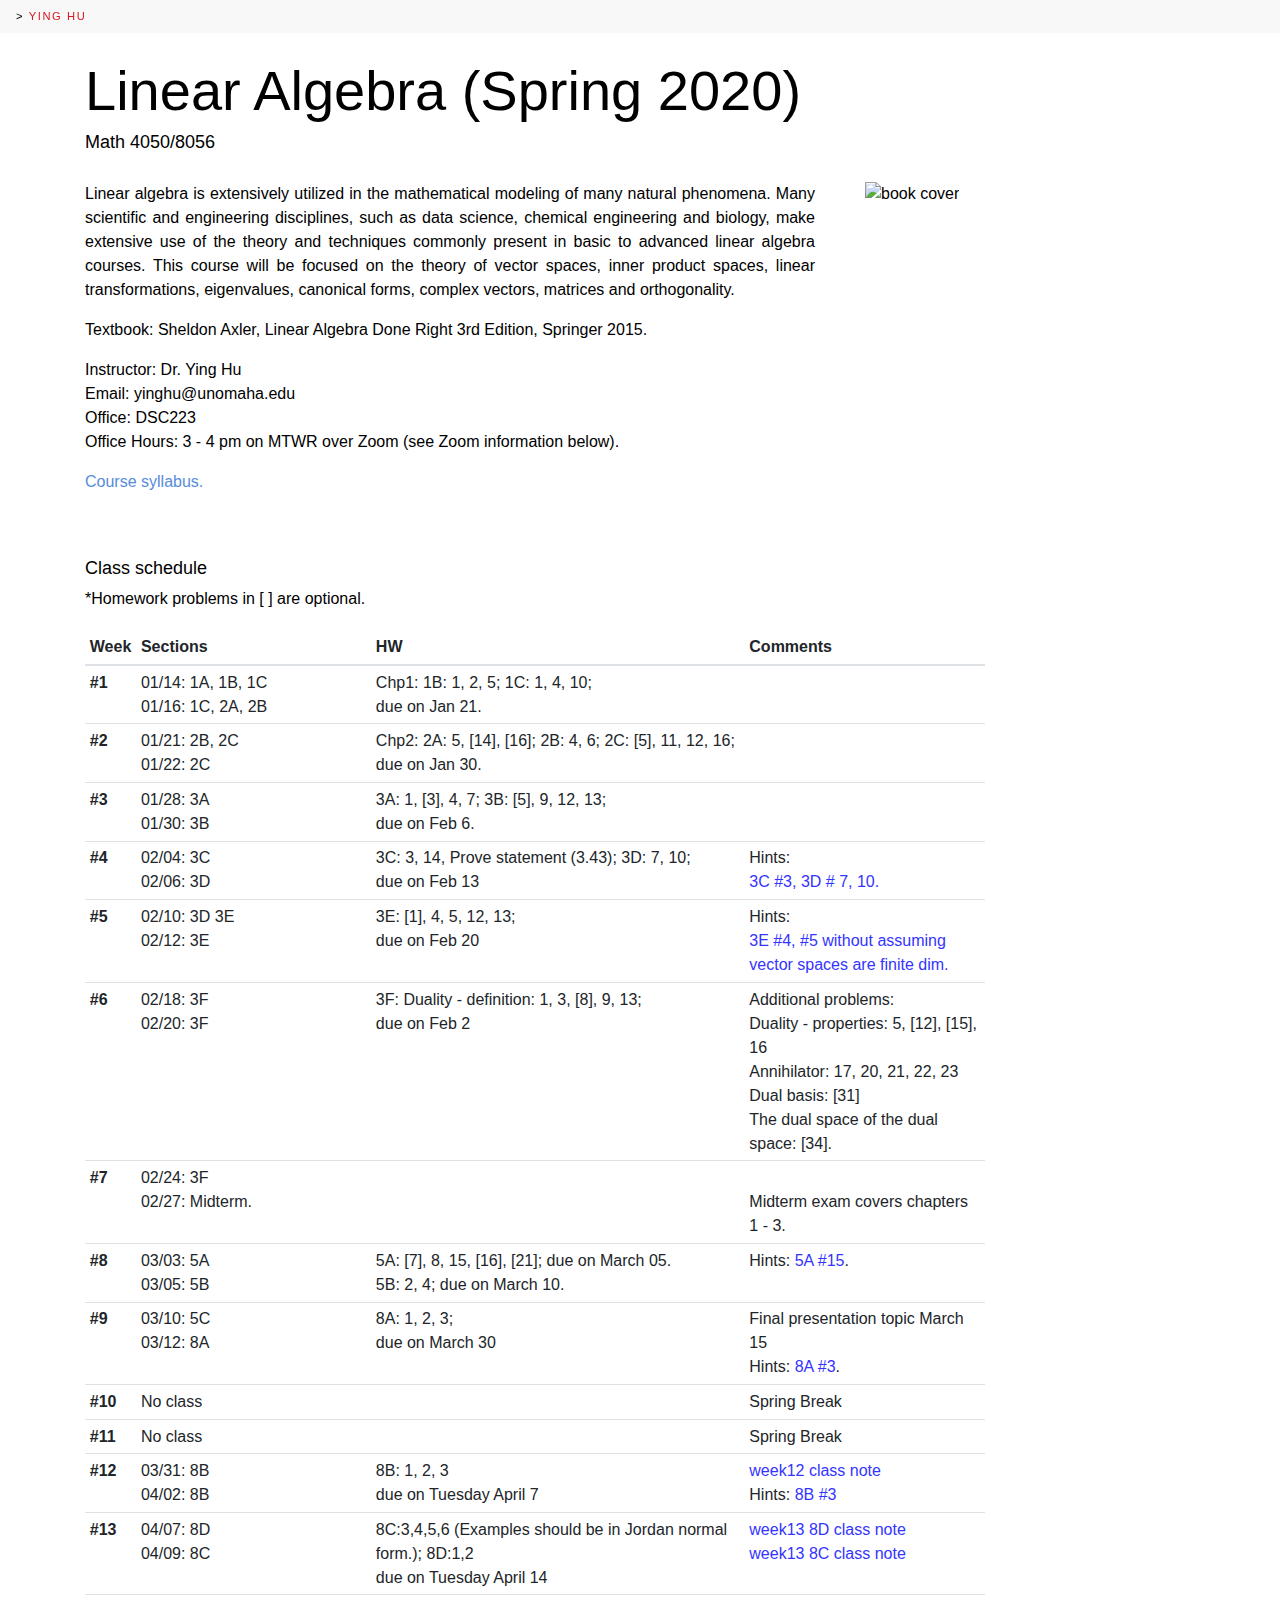
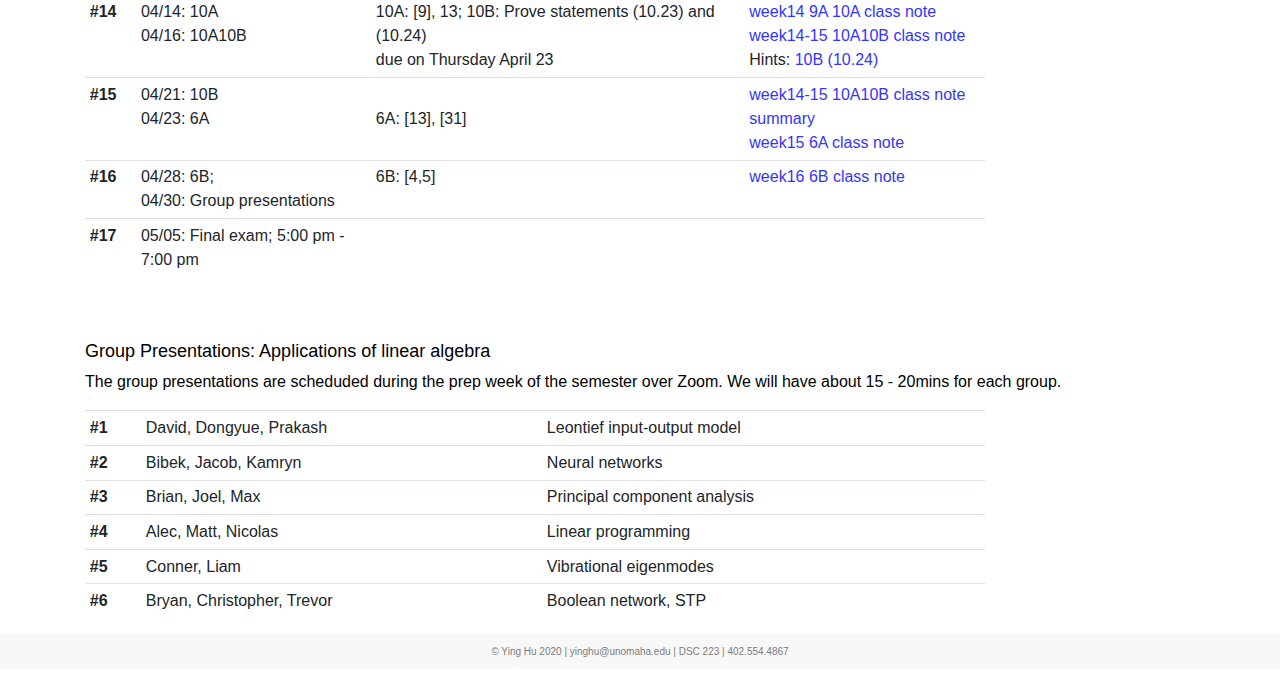
==== index.html @ 00318967 "Rename home.html to index.html" ====
<!doctype html>
<html lang="en">
    <head>
        <meta charset="utf-8">
        <meta name="viewport" content="width=device-width, initial-scale=1, shrink-to-fit=no">

        <!-- Bootstrap CSS-->
        <link rel="stylesheet" href="https://stackpath.bootstrapcdn.com/bootstrap/4.4.1/css/bootstrap.min.css" integrity="sha384-Vkoo8x4CGsO3+Hhxv8T/Q5PaXtkKtu6ug5TOeNV6gBiFeWPGFN9MuhOf23Q9Ifjh" crossorigin="anonymous">

        <script src="https://code.jquery.com/jquery-3.4.1.slim.min.js" integrity="sha384-J6qa4849blE2+poT4WnyKhv5vZF5SrPo0iEjwBvKU7imGFAV0wwj1yYfoRSJoZ+n" crossorigin="anonymous"></script>
        <script src="https://cdn.jsdelivr.net/npm/popper.js@1.16.0/dist/umd/popper.min.js" integrity="sha384-Q6E9RHvbIyZFJoft+2mJbHaEWldlvI9IOYy5n3zV9zzTtmI3UksdQRVvoxMfooAo" crossorigin="anonymous"></script>
        <script src="https://stackpath.bootstrapcdn.com/bootstrap/4.4.1/js/bootstrap.min.js" integrity="sha384-wfSDF2E50Y2D1uUdj0O3uMBJnjuUD4Ih7YwaYd1iqfktj0Uod8GCExl3Og8ifwB6" crossorigin="anonymous"></script>

        <link rel="stylesheet" href="style.css">
        <title>Math 4050/8056 | Linear Algebra Spring 2020 </title>
    </head>
    
    <body>
        <nav class="navbar navbar-light bg-light sticky-top">
          <!--  <a class="navbar-brand" href="#"><img src="#"></a> -->
            <div>
                <ul class="navbar-nav ml-auto">
                    <li class="nav-item">
                        <a class="anodecor" href="index.html"> <font color="black">&#62</font> <font color="#D71920">Ying Hu</font></a>  
                    </li>
                </ul>
            </div>
        </nav>	
        <br>
        <div class="container">
            <h2 class="display-4">Linear Algebra (Spring 2020)</h2>
            <h3>Math 4050/8056</h3>
        </div>
        
         <!-- Introduction -->
        
        <div class="container">
            <div class="row">
                <div class="col-md-8">
                <p style="padding: 20px 0px 0px 0px; text-align: justify">Linear algebra is extensively utilized in the mathematical modeling of many natural phenomena. Many scientific and engineering disciplines, such as data science, chemical engineering and biology, make extensive use of the theory and techniques commonly present in basic to advanced linear algebra courses.  This course will be focused on the theory of vector spaces, inner product spaces, linear transformations, eigenvalues, canonical forms, complex vectors, matrices and orthogonality.</p>
                
                <p>
                <span style="font-weight: 500">Textbook:</span> Sheldon Axler, Linear Algebra Done Right 3rd Edition, Springer 2015. 
                </p>
               
                <p>
                <span style="font-weight: 500">Instructor:</span> Dr. Ying Hu<br>
                <span style="font-weight: 500">Email:</span> yinghu@unomaha.edu<br>
                <span style="font-weight: 500">Office:</span> DSC223<br>
                <span style="font-weight: 500">Office Hours:</span>  3 - 4 pm on MTWR over Zoom (see Zoom information below).<br>
                </p>
                    
                <p>
                <a href="Syllabus%20Math%204050.pdf">Course syllabus.</a> 
                </p>       
                </div>
                <div class="col-md-4">
                <img src="axler.jpg" alt="book cover" style="width: 200px; padding: 20px 0px 0px 20px">
                </div>
            </div>
            
        </div>
        
       
        <!-- Remote teaching 
        <div class="container">
            <br><br>
            <h3>
            Starting Tuesday, March 31st, the course will be taught remotely. 
            </h3>
            <div class="row">
                <div class="col-xs-11 col-sm-11 col-md-10 col-lg-9" style="border: .5px solid gray; margin-left: 20px; margin-right: 20px; margin-bottom: 20px; padding-top: 10px; padding-bottom: 0px; border-radius: 2px;">
                <p style="font-weight: 600">
                To fully participate in class, you will need: </p>
                <ul>
                <li>
                    Internet access
                    </li>
                     <li>
                    Zoom account registered using your UNO email
                    </li>
                     <li>
                    A device to scan your homework to pdf files. (I am currently using a phone app)
                    </li>
                     <li>
                    A Webcam 
                    </li>
                     <li>
                    A microphone
                    </li>
                </ul>
                <p><span style="font-weight: 600">Lectures </span> are given at our regular class time 4:00 - 5:15 TTh over Zoom. I will write on my tablet and share my screen with everyone while lecturing. </p>  
                <p>You will <span style="font-weight: 600">scan your homework</span> to a pdf file and submit it through <a href="https://www.unomaha.edu/information-technology-services/instructional-technology/canvas/index.php">Canvas</a>. </p>
                </div>
            </div>
            
            
            <h5>Zoom information:</h5> 
            <div class="row">
                <div class="col-xs-12 col-sm-12 col-md-6 col-lg-5">
                <p>
                Lectures: <br>
                Meeting ID: 170-841-601<br>
                Join URL: <a href="https://unomaha.zoom.us/j/170841601">https://unomaha.zoom.us/j/170841601</a><br>
                Join before host: enabled.
                </p>
                </div>
                <div class="col-xs-12 col-sm-12 col-md-6 col-lg-5">
                <p>
                Office hours: <br>
                Meeting ID: 682-677-895<br>
                Join URL: <a href="https://unomaha.zoom.us/j/682677895">https://unomaha.zoom.us/j/682677895</a><br>
                Waiting room: enabled. <br>
                </p>
                </div>
            </div>
        </div>
         Remote teaching announcement-->
        
        
        <!-- Homework -->
        
        <div class="container" style="overflow-x:auto;">
             <br><br>
            <h3>
           Class schedule
            </h3>
            <p>*Homework problems in [ ] are optional.</p>
            <table class="table table-sm table-hover">
                <thead style="border-top: solid white">
                <tr>
                <th scope="col" >Week</th>
                <th scope="col">Sections</th>
                <th scope="col">HW</th>
                <th scope="col">Comments</th>
                </tr>
                </thead>
            <tbody>
            <tr>
            <th scope="row">#1</th>
            <td> 01/14: 1A, 1B, 1C <br> 
                01/16: 1C, 2A, 2B
            </td>
            <td>Chp1: 1B:  1, 2, 5; 1C: 1, 4, 10; <br>due on Jan 21.</td>
            <td></td>
            </tr>
            <tr>
            <th scope="row">#2</th>
            <td>01/21: 2B, 2C <br> 01/22: 2C
            </td>
            <td>Chp2:  2A: 5, [14], [16]; 2B: 4, 6; 2C: [5], 11, 12, 16; <br>due on Jan 30. </td>
            <td></td>
            </tr>
            <tr>
            <th scope="row">#3</th>
            <td>01/28: 3A <br> 01/30: 3B</td>
            <td> 3A: 1, [3], 4,  7; 3B: [5], 9, 12, 13;<br> due on Feb 6.</td>
            <td></td>
            </tr>
            <tr>
            <th scope="row">#4</th>
            <td>02/04: 3C <br> 02/06: 3D</td>
            <td>3C: 3, 14, Prove statement (3.43); 3D: 7, 10;<br> due on Feb 13</td>
                <td>Hints: <br><a href="la_solution/3c3d.pdf" style="color: #3434ff">3C #3, 3D # 7, 10. </a></td>
            </tr>
            <tr>
            <th scope="row">#5</th>
            <td>02/10: 3D 3E <br>  02/12: 3E </td>
            <td>3E: [1], 4, 5, 12, 13; <br> due on Feb 20</td>
                <td>Hints: <br><a href="la_solution/3e.pdf" style="color: #3434ff">3E #4, #5 without assuming <br>vector spaces are finite dim.</a> </td>
            </tr>
            <tr>
            <th scope="row">#6</th>
            <td> 02/18: 3F<br> 02/20: 3F</td>
            <td>3F: Duality - definition:  1, 3,  [8], 9, 13;<br> due on Feb 2</td>
            <td>Additional problems: <br>
                Duality - properties:  5, [12], [15], 16 <br>
                Annihilator:  17, 20, 21, 22, 23<br>
                Dual basis: [31]<br>
                The dual space of the dual space: [34].</td>
            </tr>
            <tr>
            <th scope="row">#7</th>
            <td>02/24: 3F <br>02/27: Midterm.  </td>
            <td></td>
            <td><br>Midterm exam covers chapters 1 - 3.</td>
            </tr>
            <tr>
            <th scope="row">#8</th>
            <td>03/03: 5A <br> 03/05: 5B</td>
            <td>5A: [7],  8, 15, [16], [21]; due on March       05.<br>5B: 2, 4; due on March 10. </td>
            <td>Hints: <a href="la_solution/5a.pdf" style="color: #3434ff">5A #15</a>.</td>
            </tr>
            <tr>
            <th scope="row">#9</th>
            <td>03/10:  5C<br> 03/12:  8A </td>
            <td>8A: 1, 2, 3; <br>due on March 30</td>
            <td>Final presentation topic March 15 <br> Hints: <a href="la_solution/8a.pdf" style="color: #3434ff">8A #3</a>. </td>
            </tr>
            <tr>
            <th scope="row">#10</th>
            <td>No class</td>
            <td></td>
            <td>Spring Break</td>
            </tr>
            <tr>
            <th scope="row">#11</th>
            <td>No class</td>
            <td></td>
            <td>Spring Break</td>
            </tr>
            <tr>
            <th scope="row">#12</th>
            <td>03/31: 8B <br> 04/02: 8B </td>
            <td> 8B: 1, 2, 3 <br> due on Tuesday April 7</td>
            <td> <a href="math4050/week12_8A8B.pdf" style="color: #3434ff"> week12 class note </a> <br> Hints: <a href="la_solution/8b.pdf" style="color: #3434ff">8B #3</a> </td>
            </tr>
            <tr>
            <th scope="row">#13</th>
            <td>04/07: 8D <br> 04/09: 8C </td>
            <td> 8C:3,4,5,6 (Examples should be in Jordan normal form.); 8D:1,2 <br> due on Tuesday April 14 </td>
            <td><a href="math4050/week13_8D.pdf" style="color: #3434ff"> week13 8D class note </a> <br> <a href="math4050/week_13_8C.pdf" style="color: #3434ff"> week13 8C class note </a>  </td>
            </tr>
            <tr>
            <th scope="row">#14</th>
            <td>04/14: 10A <br> 04/16: 10A10B </td>
            <td> 10A: [9], 13; 10B: Prove statements (10.23) and (10.24) <br> due on Thursday April 23  </td>
            <td><a href="math4050/week%2014_9A_10A.pdf" style="color: #3434ff"> week14 9A 10A class note </a><br>
                <a href="math4050/week15_10A10B.pdf" style="color: #3434ff"> week14-15 10A10B class note <br> </a>
                Hints: <a href="la_solution/10b_(10.24).pdf" style="color: #3434ff">10B (10.24)</a></td>
            </tr>
            <tr>
            <th scope="row">#15</th>
            <td>04/21: 10B <br> 04/23: 6A </td>
            <td> <br>  6A: [13], [31]  </td>
            <td><a href="math4050/week15_10A10B.pdf" style="color: #3434ff"> week14-15 10A10B class note </a> <br>
                <a href="math4050/week15_summary.pdf" style="color: #3434ff"> summary </a>
                <br>
                <a href="math4050/week15_6A.pdf" style="color: #3434ff">week15 6A class note </a></td>
            </tr>
            <tr>
            <th scope="row">#16</th>
            <td>04/28: 6B; <br> 04/30: Group presentations </td>
            <td> 6B: [4,5]  <br>   </td>
            <td>  <a href="math4050/week16_6B.pdf" style="color: #3434ff">week16 6B class note </a> </td>
            </tr>
            <tr>
            <th scope="row">#17</th>
            <td>05/05: Final exam; 5:00 pm - 7:00 pm</td>
            <td>  <br>   </td>
            <td></td>
            </tr>
            </tbody>
            </table>
        </div>
        
        <!-- Group presentation -->
        <div class="container" style="overflow-x:auto;">
             <br><br>
            <h3>
            Group Presentations: Applications of linear algebra
            </h3>
            <p>The group presentations are scheduded during the prep week of the semester over Zoom. We will have about 15 - 20mins for each group. <br></p>
            <table class="table table-sm table-hover">
            <tbody>
            <tr>
            <th scope="row">#1</th>
            <td> David, Dongyue, Prakash 
            </td>
            <td>Leontief input-output model</td>
            </tr>
            <tr>
            <th scope="row">#2</th>
            <td> Bibek, Jacob, Kamryn
            </td>
            <td>Neural networks</td>
            </tr>
            <tr>
            <th scope="row">#3</th>
            <td> Brian, Joel, Max
            </td>
            <td>Principal component analysis</td>
            </tr>
            <tr>
            <th scope="row">#4</th>
            <td> Alec, Matt, Nicolas
            </td>
            <td>Linear programming</td>
            </tr>
            <tr>
            <th scope="row">#5</th>
            <td> Conner, Liam  
            </td>
            <td>Vibrational eigenmodes</td>
            </tr>
            <tr>
            <th scope="row">#6</th>
            <td> Bryan, Christopher, Trevor 
            </td>
            <td>Boolean network, STP</td>
            </tr>
            </tbody>
            </table>
        </div>
        
        
        <!-- Footer -->
    
        <footer  style= "background-color:rgba(248,248,248, 0.97);">
            <p class="text-center font-weight-light" style="color: #7c7c7c; font-size: 10px; padding: 10px 0 10px 0">&copy; <a href="index.html" style="color: #7c7c7c">Ying Hu</a> 2020 | yinghu@unomaha.edu | DSC 223 | 402.554.4867 </p>
        </footer>
        <!-- footer end-->
    </body>

</html>
---- style.css ----
@import url('https://fonts.googleapis.com/css?family=Crimson+Pro:400,700|Source+Sans+Pro:400,700|Source+Serif+Pro:400,700&display=swap');

body {
    overflow-x: hidden;
    color:black;
    font-size: 16px;
}  

h3{
    font-size: 18px;
    font-weight: 500;
} 

h5{
    font-size: 17px;
    font-weight: 500;
}



/*link  blue: #578CDB;*/ 

a:link {
color: #578CDB;;
}
a:visited {
color: #578CDB;;
}
a:hover{
    color: #D1AD54;
}
.anodecor, .anodecor:hover{   
    text-decoration: none;
}

a.title:link {
color: #578CDB;;
;
}
a.title:visited {
color: #578CDB;;
}
a.tilte:hover{
    color: #D1AD54;
}
.anodecor, .anodecor:hover{   
    text-decoration: none;
}


a.less:link {color:black;text-decoration:none;}
a.less:visited {color:black;text-decoration:none;}
a.less:hover {text-decoration:underline;}

/*navbar dropdown-menu*/

.navbar{
    text-transform: uppercase;
    letter-spacing: .1rem;
    font-size: 0.7rem;  
    background: rgba(248,248,248, 0.97)!important;
}

.navbar-brand img{
    height: 2.4rem;
}

.navbar-nav li{
    padding-right: .7rem;
}

.navbar-light .navbar-nav .nav-link{
    padding-top: 0.8rem;
    color: black;
}

.navbar-light .navbar-nav .nav-link.active,
.navbar-light .navbar-nav .nav-link:hover{
    color: #D71920;
}

.dropdown-menu{
    text-transform: uppercase;
    letter-spacing: .1rem;
    font-size: 0.7rem;  
}

.dropdown-menu a:visited{
    color: #D71920;
    background-color: white;
}

.dropdown-menu a:hover{
    text-decoration: underline;
}


/*format*/
.boxed{
     font-size: 15px; 
     padding: 5px 10px 5px 10px; 
     margin-top: 10px; 
     margin-bottom: 10px;
     background-color: white;
     text-align: justify;
     font-weight: 400;
     border: .5px solid rgba(248,248,248, 0.97);
}


/*table*/
.table{
    width: 900px;
}
.table-hover tbody tr:hover td, .table-hover tbody tr:hover th {
  background-color: rgba(248,248,248, 0.97)!important;
;
}
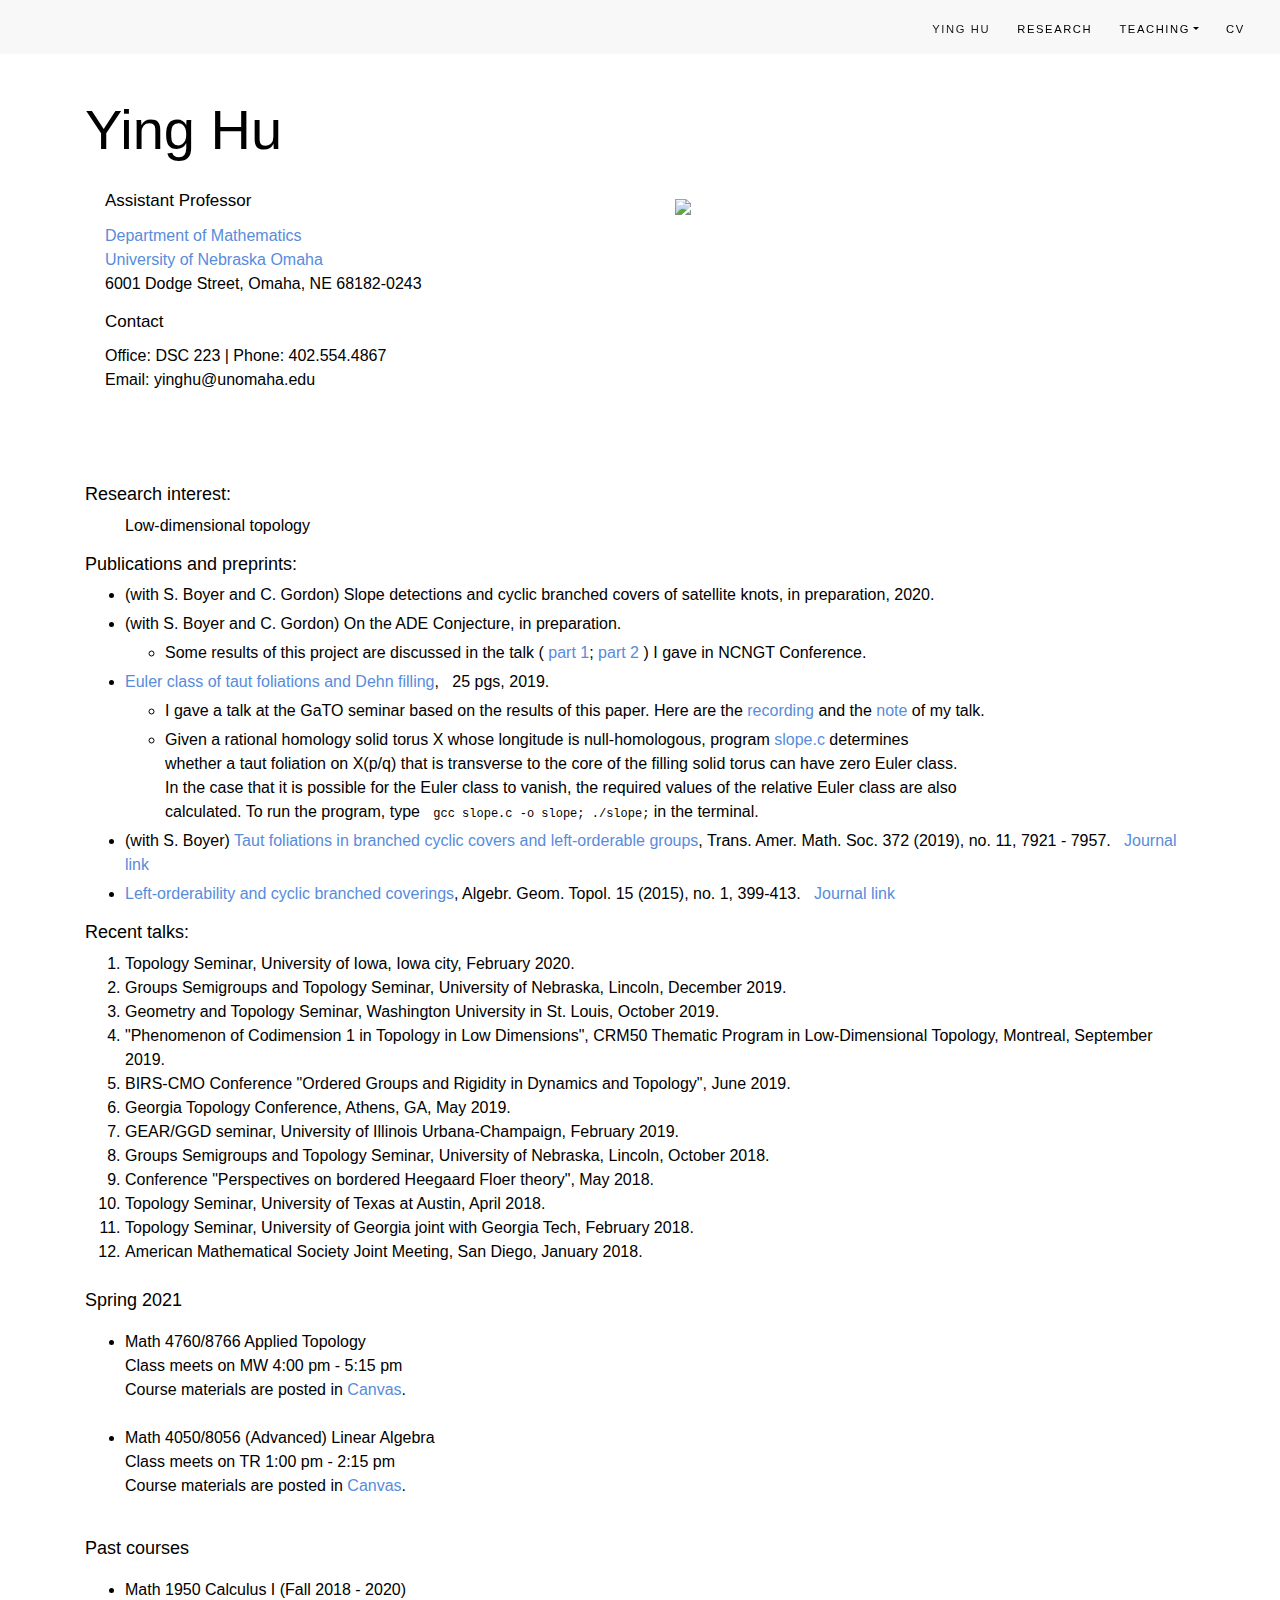
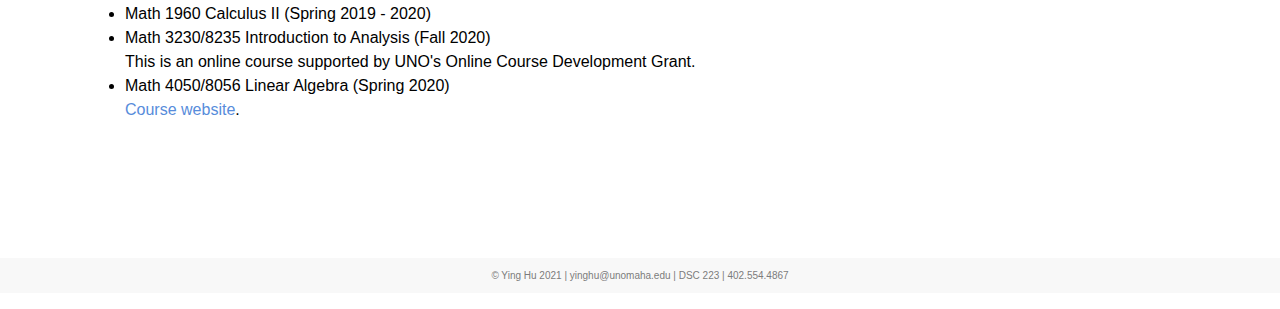
==== commit 26ba79a3: "Update index.html" ====
--- a/index.html
+++ b/index.html
@@ -1,315 +1,175 @@
 <!doctype html>
 <html lang="en">
-    <head>
+   <head>
         <meta charset="utf-8">
         <meta name="viewport" content="width=device-width, initial-scale=1, shrink-to-fit=no">
-
+       
         <!-- Bootstrap CSS-->
         <link rel="stylesheet" href="https://stackpath.bootstrapcdn.com/bootstrap/4.4.1/css/bootstrap.min.css" integrity="sha384-Vkoo8x4CGsO3+Hhxv8T/Q5PaXtkKtu6ug5TOeNV6gBiFeWPGFN9MuhOf23Q9Ifjh" crossorigin="anonymous">
-
+       
         <script src="https://code.jquery.com/jquery-3.4.1.slim.min.js" integrity="sha384-J6qa4849blE2+poT4WnyKhv5vZF5SrPo0iEjwBvKU7imGFAV0wwj1yYfoRSJoZ+n" crossorigin="anonymous"></script>
         <script src="https://cdn.jsdelivr.net/npm/popper.js@1.16.0/dist/umd/popper.min.js" integrity="sha384-Q6E9RHvbIyZFJoft+2mJbHaEWldlvI9IOYy5n3zV9zzTtmI3UksdQRVvoxMfooAo" crossorigin="anonymous"></script>
         <script src="https://stackpath.bootstrapcdn.com/bootstrap/4.4.1/js/bootstrap.min.js" integrity="sha384-wfSDF2E50Y2D1uUdj0O3uMBJnjuUD4Ih7YwaYd1iqfktj0Uod8GCExl3Og8ifwB6" crossorigin="anonymous"></script>
-
+       
         <link rel="stylesheet" href="style.css">
-        <title>Math 4050/8056 | Linear Algebra Spring 2020 </title>
-    </head>
+        <title>Ying Hu</title>
+   </head>
     
-    <body>
-        <nav class="navbar navbar-light bg-light sticky-top">
-          <!--  <a class="navbar-brand" href="#"><img src="#"></a> -->
-            <div>
+    <body data-spy="scroll" data-target="#navbarSupportedContent">
+         <!-- home -->
+        <nav class="navbar navbar-expand-sm navbar-light bg-light fixed-top">
+           <!-- <a class="navbar-brand" href="#"><img src="uno.png"></a> -->
+            <button class="navbar-toggler ml-auto" type="button" data-toggle="collapse" data-target="#navbarSupportedContent">
+                <span class="navbar-toggler-icon"></span>
+            </button>
+            <div class="collapse navbar-collapse" id="navbarSupportedContent">
                 <ul class="navbar-nav ml-auto">
+                    <li class="nav-item active">
+                        <a class="nav-link" href="#home">Ying Hu</a>
+                    </li>
                     <li class="nav-item">
-                        <a class="anodecor" href="index.html"> <font color="black">&#62</font> <font color="#D71920">Ying Hu</font></a>  
+                        <a class="nav-link" href="#research">Research</a>
+                    </li>
+                    <li class="nav-item dropdown">
+                        <a class="nav-link dropdown-toggle" href="#" id="navbarDropdown" role="button" data-toggle="dropdown">Teaching</a>
+                        <div class="dropdown-menu" aria-labelledby="navbarDropdown">
+                            <!-- <a class="dropdown-item" href="#teaching">Calculus II</a> -->
+                            <a class="dropdown-item" href="math4050.html">Linear Algebra</a>
+                        </div>
+                    </li>
+                    <li class="nav-item">
+                        <a class="nav-link" href="2020_CV.pdf">CV</a>
                     </li>
                 </ul>
             </div>
         </nav>	
-        <br>
-        <div class="container">
-            <h2 class="display-4">Linear Algebra (Spring 2020)</h2>
-            <h3>Math 4050/8056</h3>
+        
+        
+        <div id="home" class="container">
+            <br><br><br><br>
+            <h1 class="display-4">Ying Hu</h1> 
+            <div class="row">
+                <div class="col-md-6">
+                    <div class="card-body" style="width: 29rem;">
+                        <h5 class="card-title">Assistant Professor</h5>
+                        <p class="card-text" style="color: black"><a href="https://www.unomaha.edu/college-of-arts-and-sciences/mathematics/index.php">Department of Mathematics</a><br>
+                        <a href="https://www.unomaha.edu/index.php">University of Nebraska Omaha</a><br>
+                        6001 Dodge Street, Omaha, NE 68182-0243</p>
+                        <h5 class="card-title">Contact</h5>
+                        <p class="card-text">
+                        Office: DSC 223 | Phone: 402.554.4867<br>
+                        Email: yinghu@unomaha.edu
+                        </p>
+                    </div> 
+                </div>
+                <div class="col-md-6">
+                  <img src="yhu_winter.jpg"  width="250px" style="margin-left: 20px; margin-top: 28px;"> 
+                </div>
+            </div> 
         </div>
-        
-         <!-- Introduction -->
-        
-        <div class="container">
-            <div class="row">
-                <div class="col-md-8">
-                <p style="padding: 20px 0px 0px 0px; text-align: justify">Linear algebra is extensively utilized in the mathematical modeling of many natural phenomena. Many scientific and engineering disciplines, such as data science, chemical engineering and biology, make extensive use of the theory and techniques commonly present in basic to advanced linear algebra courses.  This course will be focused on the theory of vector spaces, inner product spaces, linear transformations, eigenvalues, canonical forms, complex vectors, matrices and orthogonality.</p>
-                
-                <p>
-                <span style="font-weight: 500">Textbook:</span> Sheldon Axler, Linear Algebra Done Right 3rd Edition, Springer 2015. 
-                </p>
-               
-                <p>
-                <span style="font-weight: 500">Instructor:</span> Dr. Ying Hu<br>
-                <span style="font-weight: 500">Email:</span> yinghu@unomaha.edu<br>
-                <span style="font-weight: 500">Office:</span> DSC223<br>
-                <span style="font-weight: 500">Office Hours:</span>  3 - 4 pm on MTWR over Zoom (see Zoom information below).<br>
-                </p>
+       
+        <div id="research" class="container">
+            <br>  <br><br>
+            <h3>Research interest: </h3> 
+            <ul style="list-style-type: none">
+                <li>Low-dimensional topology</li>
+            </ul>
+            
+            <h3>Publications and preprints:</h3>
+            <div>
+                <ul>
+                    <li style="margin: 5px 0;">(with S. Boyer and C. Gordon) <span  style="font-weight: 400"> Slope detections and cyclic branched covers of satellite knots,</span> in preparation, 2020.  </li> 
                     
-                <p>
-                <a href="Syllabus%20Math%204050.pdf">Course syllabus.</a> 
-                </p>       
-                </div>
-                <div class="col-md-4">
-                <img src="axler.jpg" alt="book cover" style="width: 200px; padding: 20px 0px 0px 20px">
-                </div>
+                    <li style="margin: 5px 0;">(with S. Boyer and C. Gordon) <span  style="font-weight: 400"> On the ADE Conjecture,</span> in preparation. 
+                        <ul>
+                         <li style="margin: 5px 0;"> Some results of this project are discussed in the talk ( <a href="https://youtu.be/V4LKq_m2iRc">part 1</a>; <a href="https://youtu.be/ar4ToHuNFuQ">part 2</a> ) I gave in <a class="less" href="http://ncngt.org/">NCNGT Conference</a>. 
+                            </li>
+                        </ul>
+                    </li> 
+                         
+                    <li><span  style="font-weight: 400"> <a href="https://arxiv.org/abs/1912.01645">Euler class of taut foliations and Dehn filling</a>,  </span>&nbsp; 25 pgs, 2019. <br>
+                        <ul>
+                            <li style="margin: 5px 0;"> I gave a talk at the <a class="less" href="https://homepages.warwick.ac.uk/~masgar/Seminar/current_seminar.html">GaTO seminar</a> based on the results of this paper. Here are the <a href="https://media.ed.ac.uk/media/Euler+classes+of+taut+foliations+on+Q-homology+spheres+and+Dehn+fillings+-+Ying+Hu/1_fxeoiump"> recording</a> and the <a href="GaT_online_annotated.pdf">note</a> of my talk.
+                         
+                            </li>
+                         <li style="margin: 5px 0; max-width: 600pt"> 
+                            Given a rational homology solid torus X whose longitude is null-homologous, program <a href="slope.c">slope.c</a> determines whether a taut foliation on X(p/q) that is transverse to the core of the filling solid torus can have zero Euler class. In the case that  it is possible for the Euler class to vanish, the required values of the relative Euler class are also calculated. To run the program, type &nbsp; <span class="text-monospace" style="font-size: 12px">gcc slope.c -o slope; ./slope;</span> in the terminal.
+                        </li>
+                        </ul>
+                        
+                    </li>
+                    <li style="margin: 2px 0;">(with S. Boyer) <span style="font-weight: 400"> <a href="https://arxiv.org/abs/1711.04578v3" > Taut foliations in branched cyclic covers and left-orderable groups</a>,</span> Trans. Amer. Math. Soc. 372 (2019), no. 11, 7921 - 7957. &nbsp;  <a href="https://www.ams.org/journals/tran/2019-372-11/S0002-9947-2019-07833-9/"> Journal link </a> </li> 
+                    <li style="margin: 5px 0;"><span  style="font-weight: 400"> <a href="https://arxiv.org/abs/1311.3291">Left-orderability and cyclic branched coverings</a>, </span> Algebr. Geom. Topol. 15 (2015), no. 1, 399-413.  &nbsp;  <a href="https://msp.org/agt/2015/15-1/p12.xhtml">Journal link</a>  &nbsp;</li>
+                </ul>
             </div>
             
+            <h3>Recent talks: </h3>
+            <div>
+                <ol style="margin: 2pt 0">
+                    <li><span >Topology Seminar,</span> University of Iowa, Iowa city, February 2020.</li>
+                    <li><span>Groups Semigroups and Topology Seminar,</span>  University of Nebraska, Lincoln, December 2019.</li>
+                    <li><span >Geometry and Topology Seminar,</span> Washington University in St. Louis, October 2019.</li>
+                    <li><span >"Phenomenon of Codimension 1 in Topology in Low Dimensions", CRM50 Thematic Program in Low-Dimensional Topology,</span> Montreal, September 2019.</li>
+                    <li><span >BIRS-CMO Conference "Ordered Groups and Rigidity in Dynamics and Topology",</span> June 2019.</li>
+                    <li><span >Georgia Topology Conference,</span> Athens, GA,  May 2019.</li>
+                   <!-- <li>Annual Spring Topology and Dynamical Systems Conference, Birmingham, March 2019.</li> -->
+                    <li><span >GEAR/GGD seminar,</span> University of Illinois Urbana-Champaign, February 2019.</li>
+                    <li><span >Groups Semigroups and Topology Seminar,</span> University of Nebraska, Lincoln, October 2018. </li>
+                    <li><span >Conference "Perspectives on bordered Heegaard Floer theory",</span> May 2018.  </li>
+                    <li><span >Topology Seminar,</span> University of Texas at Austin, April 2018.</li>
+                    <li><span >Topology Seminar,</span> University of Georgia joint with Georgia Tech, February 2018.</li>
+                    <li><span>American Mathematical Society Joint Meeting,</span> San Diego, January 2018. </li>
+                </ol>
+            </div>  
         </div>
-        
-       
-        <!-- Remote teaching 
-        <div class="container">
-            <br><br>
-            <h3>
-            Starting Tuesday, March 31st, the course will be taught remotely. 
-            </h3>
-            <div class="row">
-                <div class="col-xs-11 col-sm-11 col-md-10 col-lg-9" style="border: .5px solid gray; margin-left: 20px; margin-right: 20px; margin-bottom: 20px; padding-top: 10px; padding-bottom: 0px; border-radius: 2px;">
-                <p style="font-weight: 600">
-                To fully participate in class, you will need: </p>
-                <ul>
-                <li>
-                    Internet access
-                    </li>
-                     <li>
-                    Zoom account registered using your UNO email
-                    </li>
-                     <li>
-                    A device to scan your homework to pdf files. (I am currently using a phone app)
-                    </li>
-                     <li>
-                    A Webcam 
-                    </li>
-                     <li>
-                    A microphone
-                    </li>
-                </ul>
-                <p><span style="font-weight: 600">Lectures </span> are given at our regular class time 4:00 - 5:15 TTh over Zoom. I will write on my tablet and share my screen with everyone while lecturing. </p>  
-                <p>You will <span style="font-weight: 600">scan your homework</span> to a pdf file and submit it through <a href="https://www.unomaha.edu/information-technology-services/instructional-technology/canvas/index.php">Canvas</a>. </p>
-                </div>
-            </div>
-            
-            
-            <h5>Zoom information:</h5> 
-            <div class="row">
-                <div class="col-xs-12 col-sm-12 col-md-6 col-lg-5">
-                <p>
-                Lectures: <br>
-                Meeting ID: 170-841-601<br>
-                Join URL: <a href="https://unomaha.zoom.us/j/170841601">https://unomaha.zoom.us/j/170841601</a><br>
-                Join before host: enabled.
-                </p>
-                </div>
-                <div class="col-xs-12 col-sm-12 col-md-6 col-lg-5">
-                <p>
-                Office hours: <br>
-                Meeting ID: 682-677-895<br>
-                Join URL: <a href="https://unomaha.zoom.us/j/682677895">https://unomaha.zoom.us/j/682677895</a><br>
-                Waiting room: enabled. <br>
-                </p>
-                </div>
-            </div>
-        </div>
-         Remote teaching announcement-->
+        <!-- research end -->
         
         
-        <!-- Homework -->
         
-        <div class="container" style="overflow-x:auto;">
-             <br><br>
-            <h3>
-           Class schedule
-            </h3>
-            <p>*Homework problems in [ ] are optional.</p>
-            <table class="table table-sm table-hover">
-                <thead style="border-top: solid white">
-                <tr>
-                <th scope="col" >Week</th>
-                <th scope="col">Sections</th>
-                <th scope="col">HW</th>
-                <th scope="col">Comments</th>
-                </tr>
-                </thead>
-            <tbody>
-            <tr>
-            <th scope="row">#1</th>
-            <td> 01/14: 1A, 1B, 1C <br> 
-                01/16: 1C, 2A, 2B
-            </td>
-            <td>Chp1: 1B:  1, 2, 5; 1C: 1, 4, 10; <br>due on Jan 21.</td>
-            <td></td>
-            </tr>
-            <tr>
-            <th scope="row">#2</th>
-            <td>01/21: 2B, 2C <br> 01/22: 2C
-            </td>
-            <td>Chp2:  2A: 5, [14], [16]; 2B: 4, 6; 2C: [5], 11, 12, 16; <br>due on Jan 30. </td>
-            <td></td>
-            </tr>
-            <tr>
-            <th scope="row">#3</th>
-            <td>01/28: 3A <br> 01/30: 3B</td>
-            <td> 3A: 1, [3], 4,  7; 3B: [5], 9, 12, 13;<br> due on Feb 6.</td>
-            <td></td>
-            </tr>
-            <tr>
-            <th scope="row">#4</th>
-            <td>02/04: 3C <br> 02/06: 3D</td>
-            <td>3C: 3, 14, Prove statement (3.43); 3D: 7, 10;<br> due on Feb 13</td>
-                <td>Hints: <br><a href="la_solution/3c3d.pdf" style="color: #3434ff">3C #3, 3D # 7, 10. </a></td>
-            </tr>
-            <tr>
-            <th scope="row">#5</th>
-            <td>02/10: 3D 3E <br>  02/12: 3E </td>
-            <td>3E: [1], 4, 5, 12, 13; <br> due on Feb 20</td>
-                <td>Hints: <br><a href="la_solution/3e.pdf" style="color: #3434ff">3E #4, #5 without assuming <br>vector spaces are finite dim.</a> </td>
-            </tr>
-            <tr>
-            <th scope="row">#6</th>
-            <td> 02/18: 3F<br> 02/20: 3F</td>
-            <td>3F: Duality - definition:  1, 3,  [8], 9, 13;<br> due on Feb 2</td>
-            <td>Additional problems: <br>
-                Duality - properties:  5, [12], [15], 16 <br>
-                Annihilator:  17, 20, 21, 22, 23<br>
-                Dual basis: [31]<br>
-                The dual space of the dual space: [34].</td>
-            </tr>
-            <tr>
-            <th scope="row">#7</th>
-            <td>02/24: 3F <br>02/27: Midterm.  </td>
-            <td></td>
-            <td><br>Midterm exam covers chapters 1 - 3.</td>
-            </tr>
-            <tr>
-            <th scope="row">#8</th>
-            <td>03/03: 5A <br> 03/05: 5B</td>
-            <td>5A: [7],  8, 15, [16], [21]; due on March       05.<br>5B: 2, 4; due on March 10. </td>
-            <td>Hints: <a href="la_solution/5a.pdf" style="color: #3434ff">5A #15</a>.</td>
-            </tr>
-            <tr>
-            <th scope="row">#9</th>
-            <td>03/10:  5C<br> 03/12:  8A </td>
-            <td>8A: 1, 2, 3; <br>due on March 30</td>
-            <td>Final presentation topic March 15 <br> Hints: <a href="la_solution/8a.pdf" style="color: #3434ff">8A #3</a>. </td>
-            </tr>
-            <tr>
-            <th scope="row">#10</th>
-            <td>No class</td>
-            <td></td>
-            <td>Spring Break</td>
-            </tr>
-            <tr>
-            <th scope="row">#11</th>
-            <td>No class</td>
-            <td></td>
-            <td>Spring Break</td>
-            </tr>
-            <tr>
-            <th scope="row">#12</th>
-            <td>03/31: 8B <br> 04/02: 8B </td>
-            <td> 8B: 1, 2, 3 <br> due on Tuesday April 7</td>
-            <td> <a href="math4050/week12_8A8B.pdf" style="color: #3434ff"> week12 class note </a> <br> Hints: <a href="la_solution/8b.pdf" style="color: #3434ff">8B #3</a> </td>
-            </tr>
-            <tr>
-            <th scope="row">#13</th>
-            <td>04/07: 8D <br> 04/09: 8C </td>
-            <td> 8C:3,4,5,6 (Examples should be in Jordan normal form.); 8D:1,2 <br> due on Tuesday April 14 </td>
-            <td><a href="math4050/week13_8D.pdf" style="color: #3434ff"> week13 8D class note </a> <br> <a href="math4050/week_13_8C.pdf" style="color: #3434ff"> week13 8C class note </a>  </td>
-            </tr>
-            <tr>
-            <th scope="row">#14</th>
-            <td>04/14: 10A <br> 04/16: 10A10B </td>
-            <td> 10A: [9], 13; 10B: Prove statements (10.23) and (10.24) <br> due on Thursday April 23  </td>
-            <td><a href="math4050/week%2014_9A_10A.pdf" style="color: #3434ff"> week14 9A 10A class note </a><br>
-                <a href="math4050/week15_10A10B.pdf" style="color: #3434ff"> week14-15 10A10B class note <br> </a>
-                Hints: <a href="la_solution/10b_(10.24).pdf" style="color: #3434ff">10B (10.24)</a></td>
-            </tr>
-            <tr>
-            <th scope="row">#15</th>
-            <td>04/21: 10B <br> 04/23: 6A </td>
-            <td> <br>  6A: [13], [31]  </td>
-            <td><a href="math4050/week15_10A10B.pdf" style="color: #3434ff"> week14-15 10A10B class note </a> <br>
-                <a href="math4050/week15_summary.pdf" style="color: #3434ff"> summary </a>
+        <!-- teaching -->
+        <div id="teaching" class="container">
+            <br>
+            <h3 style="padding-bottom: 10px">Spring 2021</h3>
+            <ul>
+                <li>Math 4760/8766 Applied Topology <br>
+                    Class meets on MW 4:00 pm - 5:15 pm <br>
+                    Course materials are posted in <a href="https://www.unomaha.edu/information-technology-services/instructional-technology/canvas/index.php">Canvas</a>.
+                </li>
                 <br>
-                <a href="math4050/week15_6A.pdf" style="color: #3434ff">week15 6A class note </a></td>
-            </tr>
-            <tr>
-            <th scope="row">#16</th>
-            <td>04/28: 6B; <br> 04/30: Group presentations </td>
-            <td> 6B: [4,5]  <br>   </td>
-            <td>  <a href="math4050/week16_6B.pdf" style="color: #3434ff">week16 6B class note </a> </td>
-            </tr>
-            <tr>
-            <th scope="row">#17</th>
-            <td>05/05: Final exam; 5:00 pm - 7:00 pm</td>
-            <td>  <br>   </td>
-            <td></td>
-            </tr>
-            </tbody>
-            </table>
+                <li>Math 4050/8056 (Advanced) Linear Algebra <br>
+                    Class meets on TR 1:00 pm - 2:15 pm <br>
+                    Course materials are posted in <a href="https://www.unomaha.edu/information-technology-services/instructional-technology/canvas/index.php">Canvas</a>.<br>
+                </li>   
+            </ul>
         </div>
+          <div id="teaching" class="container">
+            <br>
+            <h3 style="padding-bottom: 10px">Past courses</h3>
+            <ul> 
+                <li>Math 1950 Calculus I (Fall 2018 - 2020)
+                </li>
+                <li>Math 1960 Calculus II (Spring 2019 - 2020)
+                </li>
+                <li>Math 3230/8235 Introduction to Analysis (Fall 2020)<br>
+                    This is an online course supported by UNO's Online Course Development Grant.
+                </li> 
+                <li>Math 4050/8056 Linear Algebra  (Spring 2020)<br>
+                    <a href="math4050_sp20.html">Course website</a>.
+                </li>   
+            </ul>
+            <br>
+        </div>
+        <!-- teaching end-->
+    
+         <br>
+         <br>
+         <br>
+         <br>
         
-        <!-- Group presentation -->
-        <div class="container" style="overflow-x:auto;">
-             <br><br>
-            <h3>
-            Group Presentations: Applications of linear algebra
-            </h3>
-            <p>The group presentations are scheduded during the prep week of the semester over Zoom. We will have about 15 - 20mins for each group. <br></p>
-            <table class="table table-sm table-hover">
-            <tbody>
-            <tr>
-            <th scope="row">#1</th>
-            <td> David, Dongyue, Prakash 
-            </td>
-            <td>Leontief input-output model</td>
-            </tr>
-            <tr>
-            <th scope="row">#2</th>
-            <td> Bibek, Jacob, Kamryn
-            </td>
-            <td>Neural networks</td>
-            </tr>
-            <tr>
-            <th scope="row">#3</th>
-            <td> Brian, Joel, Max
-            </td>
-            <td>Principal component analysis</td>
-            </tr>
-            <tr>
-            <th scope="row">#4</th>
-            <td> Alec, Matt, Nicolas
-            </td>
-            <td>Linear programming</td>
-            </tr>
-            <tr>
-            <th scope="row">#5</th>
-            <td> Conner, Liam  
-            </td>
-            <td>Vibrational eigenmodes</td>
-            </tr>
-            <tr>
-            <th scope="row">#6</th>
-            <td> Bryan, Christopher, Trevor 
-            </td>
-            <td>Boolean network, STP</td>
-            </tr>
-            </tbody>
-            </table>
-        </div>
-        
-        
-        <!-- Footer -->
-    
+        <!-- footer -->
         <footer  style= "background-color:rgba(248,248,248, 0.97);">
-            <p class="text-center font-weight-light" style="color: #7c7c7c; font-size: 10px; padding: 10px 0 10px 0">&copy; <a href="index.html" style="color: #7c7c7c">Ying Hu</a> 2020 | yinghu@unomaha.edu | DSC 223 | 402.554.4867 </p>
-        </footer>
+            <p class="text-center font-weight-light" style="color: #7c7c7c; font-size: 10px; padding: 10px 0 10px 0">&copy; <a href="index.html" style="color: #7c7c7c">Ying Hu</a> 2021 | yinghu@unomaha.edu | DSC 223 | 402.554.4867 </p>
+       </footer>
         <!-- footer end-->
     </body>
-
 </html>
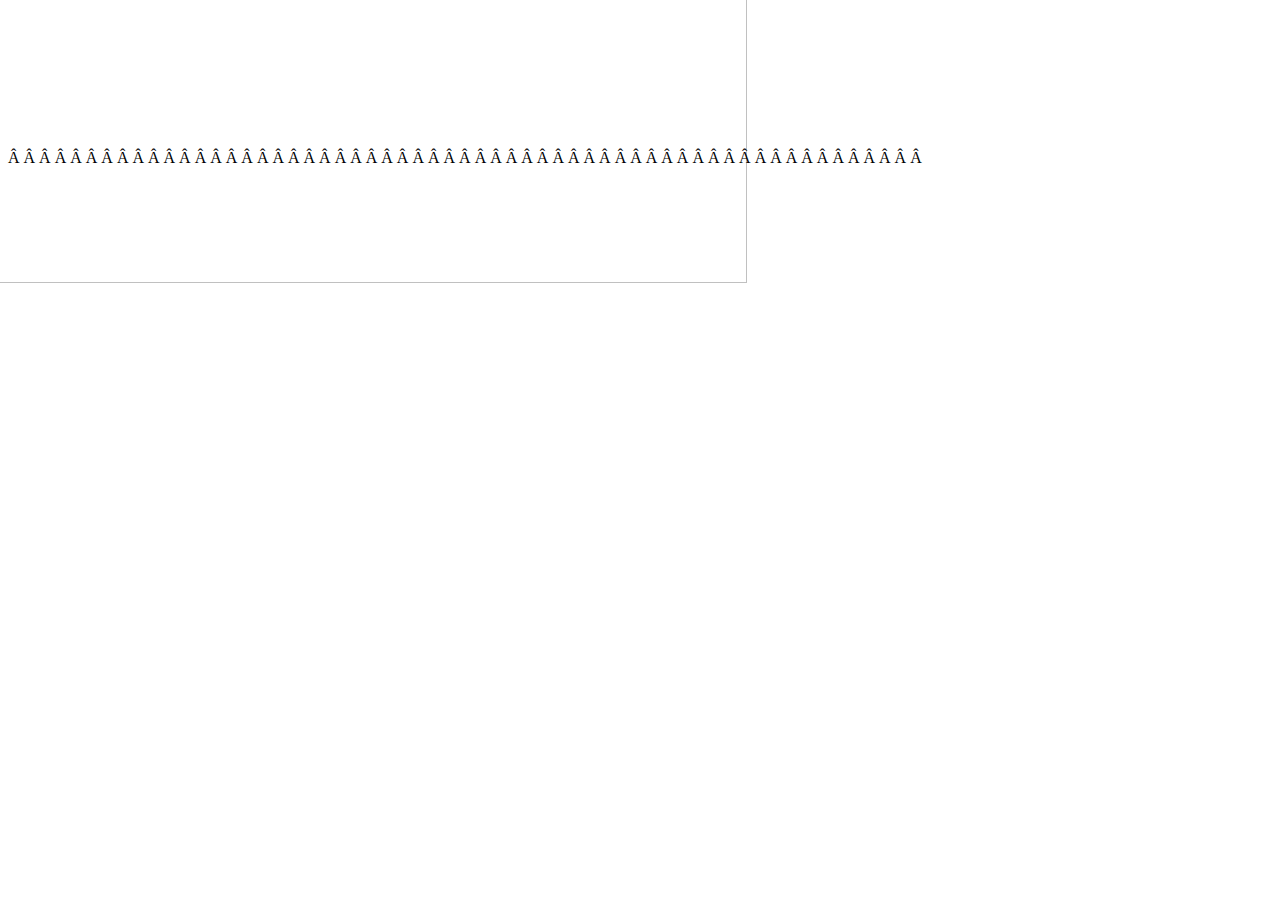
==== commit 525f672d: "Rename index.htm to index.html" ====
--- a/index.html
+++ b/index.html
@@ -1,175 +1,1087 @@
-<!doctype html>
-<html lang="en">
-   <head>
-        <meta charset="utf-8">
-        <meta name="viewport" content="width=device-width, initial-scale=1, shrink-to-fit=no">
-       
-        <!-- Bootstrap CSS-->
-        <link rel="stylesheet" href="https://stackpath.bootstrapcdn.com/bootstrap/4.4.1/css/bootstrap.min.css" integrity="sha384-Vkoo8x4CGsO3+Hhxv8T/Q5PaXtkKtu6ug5TOeNV6gBiFeWPGFN9MuhOf23Q9Ifjh" crossorigin="anonymous">
-       
-        <script src="https://code.jquery.com/jquery-3.4.1.slim.min.js" integrity="sha384-J6qa4849blE2+poT4WnyKhv5vZF5SrPo0iEjwBvKU7imGFAV0wwj1yYfoRSJoZ+n" crossorigin="anonymous"></script>
-        <script src="https://cdn.jsdelivr.net/npm/popper.js@1.16.0/dist/umd/popper.min.js" integrity="sha384-Q6E9RHvbIyZFJoft+2mJbHaEWldlvI9IOYy5n3zV9zzTtmI3UksdQRVvoxMfooAo" crossorigin="anonymous"></script>
-        <script src="https://stackpath.bootstrapcdn.com/bootstrap/4.4.1/js/bootstrap.min.js" integrity="sha384-wfSDF2E50Y2D1uUdj0O3uMBJnjuUD4Ih7YwaYd1iqfktj0Uod8GCExl3Og8ifwB6" crossorigin="anonymous"></script>
-       
-        <link rel="stylesheet" href="style.css">
-        <title>Ying Hu</title>
-   </head>
-    
-    <body data-spy="scroll" data-target="#navbarSupportedContent">
-         <!-- home -->
-        <nav class="navbar navbar-expand-sm navbar-light bg-light fixed-top">
-           <!-- <a class="navbar-brand" href="#"><img src="uno.png"></a> -->
-            <button class="navbar-toggler ml-auto" type="button" data-toggle="collapse" data-target="#navbarSupportedContent">
-                <span class="navbar-toggler-icon"></span>
-            </button>
-            <div class="collapse navbar-collapse" id="navbarSupportedContent">
-                <ul class="navbar-nav ml-auto">
-                    <li class="nav-item active">
-                        <a class="nav-link" href="#home">Ying Hu</a>
-                    </li>
-                    <li class="nav-item">
-                        <a class="nav-link" href="#research">Research</a>
-                    </li>
-                    <li class="nav-item dropdown">
-                        <a class="nav-link dropdown-toggle" href="#" id="navbarDropdown" role="button" data-toggle="dropdown">Teaching</a>
-                        <div class="dropdown-menu" aria-labelledby="navbarDropdown">
-                            <!-- <a class="dropdown-item" href="#teaching">Calculus II</a> -->
-                            <a class="dropdown-item" href="math4050.html">Linear Algebra</a>
-                        </div>
-                    </li>
-                    <li class="nav-item">
-                        <a class="nav-link" href="2020_CV.pdf">CV</a>
-                    </li>
-                </ul>
-            </div>
-        </nav>	
-        
-        
-        <div id="home" class="container">
-            <br><br><br><br>
-            <h1 class="display-4">Ying Hu</h1> 
-            <div class="row">
-                <div class="col-md-6">
-                    <div class="card-body" style="width: 29rem;">
-                        <h5 class="card-title">Assistant Professor</h5>
-                        <p class="card-text" style="color: black"><a href="https://www.unomaha.edu/college-of-arts-and-sciences/mathematics/index.php">Department of Mathematics</a><br>
-                        <a href="https://www.unomaha.edu/index.php">University of Nebraska Omaha</a><br>
-                        6001 Dodge Street, Omaha, NE 68182-0243</p>
-                        <h5 class="card-title">Contact</h5>
-                        <p class="card-text">
-                        Office: DSC 223 | Phone: 402.554.4867<br>
-                        Email: yinghu@unomaha.edu
-                        </p>
-                    </div> 
-                </div>
-                <div class="col-md-6">
-                  <img src="yhu_winter.jpg"  width="250px" style="margin-left: 20px; margin-top: 28px;"> 
-                </div>
-            </div> 
-        </div>
-       
-        <div id="research" class="container">
-            <br>  <br><br>
-            <h3>Research interest: </h3> 
-            <ul style="list-style-type: none">
-                <li>Low-dimensional topology</li>
-            </ul>
-            
-            <h3>Publications and preprints:</h3>
-            <div>
-                <ul>
-                    <li style="margin: 5px 0;">(with S. Boyer and C. Gordon) <span  style="font-weight: 400"> Slope detections and cyclic branched covers of satellite knots,</span> in preparation, 2020.  </li> 
-                    
-                    <li style="margin: 5px 0;">(with S. Boyer and C. Gordon) <span  style="font-weight: 400"> On the ADE Conjecture,</span> in preparation. 
-                        <ul>
-                         <li style="margin: 5px 0;"> Some results of this project are discussed in the talk ( <a href="https://youtu.be/V4LKq_m2iRc">part 1</a>; <a href="https://youtu.be/ar4ToHuNFuQ">part 2</a> ) I gave in <a class="less" href="http://ncngt.org/">NCNGT Conference</a>. 
-                            </li>
-                        </ul>
-                    </li> 
-                         
-                    <li><span  style="font-weight: 400"> <a href="https://arxiv.org/abs/1912.01645">Euler class of taut foliations and Dehn filling</a>,  </span>&nbsp; 25 pgs, 2019. <br>
-                        <ul>
-                            <li style="margin: 5px 0;"> I gave a talk at the <a class="less" href="https://homepages.warwick.ac.uk/~masgar/Seminar/current_seminar.html">GaTO seminar</a> based on the results of this paper. Here are the <a href="https://media.ed.ac.uk/media/Euler+classes+of+taut+foliations+on+Q-homology+spheres+and+Dehn+fillings+-+Ying+Hu/1_fxeoiump"> recording</a> and the <a href="GaT_online_annotated.pdf">note</a> of my talk.
-                         
-                            </li>
-                         <li style="margin: 5px 0; max-width: 600pt"> 
-                            Given a rational homology solid torus X whose longitude is null-homologous, program <a href="slope.c">slope.c</a> determines whether a taut foliation on X(p/q) that is transverse to the core of the filling solid torus can have zero Euler class. In the case that  it is possible for the Euler class to vanish, the required values of the relative Euler class are also calculated. To run the program, type &nbsp; <span class="text-monospace" style="font-size: 12px">gcc slope.c -o slope; ./slope;</span> in the terminal.
-                        </li>
-                        </ul>
-                        
-                    </li>
-                    <li style="margin: 2px 0;">(with S. Boyer) <span style="font-weight: 400"> <a href="https://arxiv.org/abs/1711.04578v3" > Taut foliations in branched cyclic covers and left-orderable groups</a>,</span> Trans. Amer. Math. Soc. 372 (2019), no. 11, 7921 - 7957. &nbsp;  <a href="https://www.ams.org/journals/tran/2019-372-11/S0002-9947-2019-07833-9/"> Journal link </a> </li> 
-                    <li style="margin: 5px 0;"><span  style="font-weight: 400"> <a href="https://arxiv.org/abs/1311.3291">Left-orderability and cyclic branched coverings</a>, </span> Algebr. Geom. Topol. 15 (2015), no. 1, 399-413.  &nbsp;  <a href="https://msp.org/agt/2015/15-1/p12.xhtml">Journal link</a>  &nbsp;</li>
-                </ul>
-            </div>
-            
-            <h3>Recent talks: </h3>
-            <div>
-                <ol style="margin: 2pt 0">
-                    <li><span >Topology Seminar,</span> University of Iowa, Iowa city, February 2020.</li>
-                    <li><span>Groups Semigroups and Topology Seminar,</span>  University of Nebraska, Lincoln, December 2019.</li>
-                    <li><span >Geometry and Topology Seminar,</span> Washington University in St. Louis, October 2019.</li>
-                    <li><span >"Phenomenon of Codimension 1 in Topology in Low Dimensions", CRM50 Thematic Program in Low-Dimensional Topology,</span> Montreal, September 2019.</li>
-                    <li><span >BIRS-CMO Conference "Ordered Groups and Rigidity in Dynamics and Topology",</span> June 2019.</li>
-                    <li><span >Georgia Topology Conference,</span> Athens, GA,  May 2019.</li>
-                   <!-- <li>Annual Spring Topology and Dynamical Systems Conference, Birmingham, March 2019.</li> -->
-                    <li><span >GEAR/GGD seminar,</span> University of Illinois Urbana-Champaign, February 2019.</li>
-                    <li><span >Groups Semigroups and Topology Seminar,</span> University of Nebraska, Lincoln, October 2018. </li>
-                    <li><span >Conference "Perspectives on bordered Heegaard Floer theory",</span> May 2018.  </li>
-                    <li><span >Topology Seminar,</span> University of Texas at Austin, April 2018.</li>
-                    <li><span >Topology Seminar,</span> University of Georgia joint with Georgia Tech, February 2018.</li>
-                    <li><span>American Mathematical Society Joint Meeting,</span> San Diego, January 2018. </li>
-                </ol>
-            </div>  
-        </div>
-        <!-- research end -->
-        
-        
-        
-        <!-- teaching -->
-        <div id="teaching" class="container">
-            <br>
-            <h3 style="padding-bottom: 10px">Spring 2021</h3>
-            <ul>
-                <li>Math 4760/8766 Applied Topology <br>
-                    Class meets on MW 4:00 pm - 5:15 pm <br>
-                    Course materials are posted in <a href="https://www.unomaha.edu/information-technology-services/instructional-technology/canvas/index.php">Canvas</a>.
-                </li>
-                <br>
-                <li>Math 4050/8056 (Advanced) Linear Algebra <br>
-                    Class meets on TR 1:00 pm - 2:15 pm <br>
-                    Course materials are posted in <a href="https://www.unomaha.edu/information-technology-services/instructional-technology/canvas/index.php">Canvas</a>.<br>
-                </li>   
-            </ul>
-        </div>
-          <div id="teaching" class="container">
-            <br>
-            <h3 style="padding-bottom: 10px">Past courses</h3>
-            <ul> 
-                <li>Math 1950 Calculus I (Fall 2018 - 2020)
-                </li>
-                <li>Math 1960 Calculus II (Spring 2019 - 2020)
-                </li>
-                <li>Math 3230/8235 Introduction to Analysis (Fall 2020)<br>
-                    This is an online course supported by UNO's Online Course Development Grant.
-                </li> 
-                <li>Math 4050/8056 Linear Algebra  (Spring 2020)<br>
-                    <a href="math4050_sp20.html">Course website</a>.
-                </li>   
-            </ul>
-            <br>
-        </div>
-        <!-- teaching end-->
-    
-         <br>
-         <br>
-         <br>
-         <br>
-        
-        <!-- footer -->
-        <footer  style= "background-color:rgba(248,248,248, 0.97);">
-            <p class="text-center font-weight-light" style="color: #7c7c7c; font-size: 10px; padding: 10px 0 10px 0">&copy; <a href="index.html" style="color: #7c7c7c">Ying Hu</a> 2021 | yinghu@unomaha.edu | DSC 223 | 402.554.4867 </p>
-       </footer>
-        <!-- footer end-->
-    </body>
-</html>
+<html xmlns:v="urn:schemas-microsoft-com:vml"
+xmlns:o="urn:schemas-microsoft-com:office:office"
+xmlns:w="urn:schemas-microsoft-com:office:word"
+xmlns:m="http://schemas.microsoft.com/office/2004/12/omml"
+xmlns="http://www.w3.org/TR/REC-html40">
+
+<head>
+<meta http-equiv=Content-Type content="text/html; charset=windows-1252">
+<meta name=ProgId content=Word.Document>
+<meta name=Generator content="Microsoft Word 15">
+<meta name=Originator content="Microsoft Word 15">
+<link rel=File-List href="Index%20for%20git_files/filelist.xml">
+<link rel=Edit-Time-Data href="Index%20for%20git_files/editdata.mso">
+<!--[if !mso]>
+<style>
+v\:* {behavior:url(#default#VML);}
+o\:* {behavior:url(#default#VML);}
+w\:* {behavior:url(#default#VML);}
+.shape {behavior:url(#default#VML);}
+</style>
+<![endif]--><!--[if gte mso 9]><xml>
+ <o:DocumentProperties>
+  <o:Author>Jacob</o:Author>
+  <o:Template>Normal</o:Template>
+  <o:LastAuthor>Jacob</o:LastAuthor>
+  <o:Revision>2</o:Revision>
+  <o:TotalTime>1</o:TotalTime>
+  <o:Created>2021-02-19T07:13:00Z</o:Created>
+  <o:LastSaved>2021-02-19T07:13:00Z</o:LastSaved>
+  <o:Pages>1</o:Pages>
+  <o:Words>1</o:Words>
+  <o:Characters>8</o:Characters>
+  <o:Lines>1</o:Lines>
+  <o:Paragraphs>1</o:Paragraphs>
+  <o:CharactersWithSpaces>8</o:CharactersWithSpaces>
+  <o:Version>16.00</o:Version>
+ </o:DocumentProperties>
+ <o:OfficeDocumentSettings>
+  <o:AllowPNG/>
+ </o:OfficeDocumentSettings>
+</xml><![endif]-->
+<link rel=themeData href="Index%20for%20git_files/themedata.thmx">
+<link rel=colorSchemeMapping
+href="Index%20for%20git_files/colorschememapping.xml">
+<!--[if gte mso 9]><xml>
+ <w:WordDocument>
+  <w:SpellingState>Clean</w:SpellingState>
+  <w:GrammarState>Clean</w:GrammarState>
+  <w:TrackMoves>false</w:TrackMoves>
+  <w:TrackFormatting/>
+  <w:PunctuationKerning/>
+  <w:ValidateAgainstSchemas/>
+  <w:SaveIfXMLInvalid>false</w:SaveIfXMLInvalid>
+  <w:IgnoreMixedContent>false</w:IgnoreMixedContent>
+  <w:AlwaysShowPlaceholderText>false</w:AlwaysShowPlaceholderText>
+  <w:DoNotPromoteQF/>
+  <w:LidThemeOther>EN-US</w:LidThemeOther>
+  <w:LidThemeAsian>X-NONE</w:LidThemeAsian>
+  <w:LidThemeComplexScript>AR-SA</w:LidThemeComplexScript>
+  <w:Compatibility>
+   <w:BreakWrappedTables/>
+   <w:SnapToGridInCell/>
+   <w:WrapTextWithPunct/>
+   <w:UseAsianBreakRules/>
+   <w:DontGrowAutofit/>
+   <w:SplitPgBreakAndParaMark/>
+   <w:EnableOpenTypeKerning/>
+   <w:DontFlipMirrorIndents/>
+   <w:OverrideTableStyleHps/>
+  </w:Compatibility>
+  <m:mathPr>
+   <m:mathFont m:val="XITS Math"/>
+   <m:brkBin m:val="before"/>
+   <m:brkBinSub m:val="&#45;-"/>
+   <m:smallFrac m:val="off"/>
+   <m:dispDef/>
+   <m:lMargin m:val="0"/>
+   <m:rMargin m:val="0"/>
+   <m:defJc m:val="centerGroup"/>
+   <m:wrapIndent m:val="1440"/>
+   <m:intLim m:val="subSup"/>
+   <m:naryLim m:val="undOvr"/>
+  </m:mathPr></w:WordDocument>
+</xml><![endif]--><!--[if gte mso 9]><xml>
+ <w:LatentStyles DefLockedState="false" DefUnhideWhenUsed="false"
+  DefSemiHidden="false" DefQFormat="false" DefPriority="99"
+  LatentStyleCount="376">
+  <w:LsdException Locked="false" Priority="0" QFormat="true" Name="Normal"/>
+  <w:LsdException Locked="false" Priority="9" QFormat="true" Name="heading 1"/>
+  <w:LsdException Locked="false" Priority="9" SemiHidden="true"
+   UnhideWhenUsed="true" QFormat="true" Name="heading 2"/>
+  <w:LsdException Locked="false" Priority="9" SemiHidden="true"
+   UnhideWhenUsed="true" QFormat="true" Name="heading 3"/>
+  <w:LsdException Locked="false" Priority="9" SemiHidden="true"
+   UnhideWhenUsed="true" QFormat="true" Name="heading 4"/>
+  <w:LsdException Locked="false" Priority="9" SemiHidden="true"
+   UnhideWhenUsed="true" QFormat="true" Name="heading 5"/>
+  <w:LsdException Locked="false" Priority="9" SemiHidden="true"
+   UnhideWhenUsed="true" QFormat="true" Name="heading 6"/>
+  <w:LsdException Locked="false" Priority="9" SemiHidden="true"
+   UnhideWhenUsed="true" QFormat="true" Name="heading 7"/>
+  <w:LsdException Locked="false" Priority="9" SemiHidden="true"
+   UnhideWhenUsed="true" QFormat="true" Name="heading 8"/>
+  <w:LsdException Locked="false" Priority="9" SemiHidden="true"
+   UnhideWhenUsed="true" QFormat="true" Name="heading 9"/>
+  <w:LsdException Locked="false" SemiHidden="true" UnhideWhenUsed="true"
+   Name="index 1"/>
+  <w:LsdException Locked="false" SemiHidden="true" UnhideWhenUsed="true"
+   Name="index 2"/>
+  <w:LsdException Locked="false" SemiHidden="true" UnhideWhenUsed="true"
+   Name="index 3"/>
+  <w:LsdException Locked="false" SemiHidden="true" UnhideWhenUsed="true"
+   Name="index 4"/>
+  <w:LsdException Locked="false" SemiHidden="true" UnhideWhenUsed="true"
+   Name="index 5"/>
+  <w:LsdException Locked="false" SemiHidden="true" UnhideWhenUsed="true"
+   Name="index 6"/>
+  <w:LsdException Locked="false" SemiHidden="true" UnhideWhenUsed="true"
+   Name="index 7"/>
+  <w:LsdException Locked="false" SemiHidden="true" UnhideWhenUsed="true"
+   Name="index 8"/>
+  <w:LsdException Locked="false" SemiHidden="true" UnhideWhenUsed="true"
+   Name="index 9"/>
+  <w:LsdException Locked="false" Priority="39" SemiHidden="true"
+   UnhideWhenUsed="true" Name="toc 1"/>
+  <w:LsdException Locked="false" Priority="39" SemiHidden="true"
+   UnhideWhenUsed="true" Name="toc 2"/>
+  <w:LsdException Locked="false" Priority="39" SemiHidden="true"
+   UnhideWhenUsed="true" Name="toc 3"/>
+  <w:LsdException Locked="false" Priority="39" SemiHidden="true"
+   UnhideWhenUsed="true" Name="toc 4"/>
+  <w:LsdException Locked="false" Priority="39" SemiHidden="true"
+   UnhideWhenUsed="true" Name="toc 5"/>
+  <w:LsdException Locked="false" Priority="39" SemiHidden="true"
+   UnhideWhenUsed="true" Name="toc 6"/>
+  <w:LsdException Locked="false" Priority="39" SemiHidden="true"
+   UnhideWhenUsed="true" Name="toc 7"/>
+  <w:LsdException Locked="false" Priority="39" SemiHidden="true"
+   UnhideWhenUsed="true" Name="toc 8"/>
+  <w:LsdException Locked="false" Priority="39" SemiHidden="true"
+   UnhideWhenUsed="true" Name="toc 9"/>
+  <w:LsdException Locked="false" SemiHidden="true" UnhideWhenUsed="true"
+   Name="Normal Indent"/>
+  <w:LsdException Locked="false" SemiHidden="true" UnhideWhenUsed="true"
+   Name="footnote text"/>
+  <w:LsdException Locked="false" SemiHidden="true" UnhideWhenUsed="true"
+   Name="annotation text"/>
+  <w:LsdException Locked="false" SemiHidden="true" UnhideWhenUsed="true"
+   Name="header"/>
+  <w:LsdException Locked="false" SemiHidden="true" UnhideWhenUsed="true"
+   Name="footer"/>
+  <w:LsdException Locked="false" SemiHidden="true" UnhideWhenUsed="true"
+   Name="index heading"/>
+  <w:LsdException Locked="false" Priority="35" SemiHidden="true"
+   UnhideWhenUsed="true" QFormat="true" Name="caption"/>
+  <w:LsdException Locked="false" SemiHidden="true" UnhideWhenUsed="true"
+   Name="table of figures"/>
+  <w:LsdException Locked="false" SemiHidden="true" UnhideWhenUsed="true"
+   Name="envelope address"/>
+  <w:LsdException Locked="false" SemiHidden="true" UnhideWhenUsed="true"
+   Name="envelope return"/>
+  <w:LsdException Locked="false" SemiHidden="true" UnhideWhenUsed="true"
+   Name="footnote reference"/>
+  <w:LsdException Locked="false" SemiHidden="true" UnhideWhenUsed="true"
+   Name="annotation reference"/>
+  <w:LsdException Locked="false" SemiHidden="true" UnhideWhenUsed="true"
+   Name="line number"/>
+  <w:LsdException Locked="false" SemiHidden="true" UnhideWhenUsed="true"
+   Name="page number"/>
+  <w:LsdException Locked="false" SemiHidden="true" UnhideWhenUsed="true"
+   Name="endnote reference"/>
+  <w:LsdException Locked="false" SemiHidden="true" UnhideWhenUsed="true"
+   Name="endnote text"/>
+  <w:LsdException Locked="false" SemiHidden="true" UnhideWhenUsed="true"
+   Name="table of authorities"/>
+  <w:LsdException Locked="false" SemiHidden="true" UnhideWhenUsed="true"
+   Name="macro"/>
+  <w:LsdException Locked="false" SemiHidden="true" UnhideWhenUsed="true"
+   Name="toa heading"/>
+  <w:LsdException Locked="false" SemiHidden="true" UnhideWhenUsed="true"
+   Name="List"/>
+  <w:LsdException Locked="false" SemiHidden="true" UnhideWhenUsed="true"
+   Name="List Bullet"/>
+  <w:LsdException Locked="false" SemiHidden="true" UnhideWhenUsed="true"
+   Name="List Number"/>
+  <w:LsdException Locked="false" SemiHidden="true" UnhideWhenUsed="true"
+   Name="List 2"/>
+  <w:LsdException Locked="false" SemiHidden="true" UnhideWhenUsed="true"
+   Name="List 3"/>
+  <w:LsdException Locked="false" SemiHidden="true" UnhideWhenUsed="true"
+   Name="List 4"/>
+  <w:LsdException Locked="false" SemiHidden="true" UnhideWhenUsed="true"
+   Name="List 5"/>
+  <w:LsdException Locked="false" SemiHidden="true" UnhideWhenUsed="true"
+   Name="List Bullet 2"/>
+  <w:LsdException Locked="false" SemiHidden="true" UnhideWhenUsed="true"
+   Name="List Bullet 3"/>
+  <w:LsdException Locked="false" SemiHidden="true" UnhideWhenUsed="true"
+   Name="List Bullet 4"/>
+  <w:LsdException Locked="false" SemiHidden="true" UnhideWhenUsed="true"
+   Name="List Bullet 5"/>
+  <w:LsdException Locked="false" SemiHidden="true" UnhideWhenUsed="true"
+   Name="List Number 2"/>
+  <w:LsdException Locked="false" SemiHidden="true" UnhideWhenUsed="true"
+   Name="List Number 3"/>
+  <w:LsdException Locked="false" SemiHidden="true" UnhideWhenUsed="true"
+   Name="List Number 4"/>
+  <w:LsdException Locked="false" SemiHidden="true" UnhideWhenUsed="true"
+   Name="List Number 5"/>
+  <w:LsdException Locked="false" Priority="10" QFormat="true" Name="Title"/>
+  <w:LsdException Locked="false" SemiHidden="true" UnhideWhenUsed="true"
+   Name="Closing"/>
+  <w:LsdException Locked="false" SemiHidden="true" UnhideWhenUsed="true"
+   Name="Signature"/>
+  <w:LsdException Locked="false" Priority="1" SemiHidden="true"
+   UnhideWhenUsed="true" Name="Default Paragraph Font"/>
+  <w:LsdException Locked="false" SemiHidden="true" UnhideWhenUsed="true"
+   Name="Body Text"/>
+  <w:LsdException Locked="false" SemiHidden="true" UnhideWhenUsed="true"
+   Name="Body Text Indent"/>
+  <w:LsdException Locked="false" SemiHidden="true" UnhideWhenUsed="true"
+   Name="List Continue"/>
+  <w:LsdException Locked="false" SemiHidden="true" UnhideWhenUsed="true"
+   Name="List Continue 2"/>
+  <w:LsdException Locked="false" SemiHidden="true" UnhideWhenUsed="true"
+   Name="List Continue 3"/>
+  <w:LsdException Locked="false" SemiHidden="true" UnhideWhenUsed="true"
+   Name="List Continue 4"/>
+  <w:LsdException Locked="false" SemiHidden="true" UnhideWhenUsed="true"
+   Name="List Continue 5"/>
+  <w:LsdException Locked="false" SemiHidden="true" UnhideWhenUsed="true"
+   Name="Message Header"/>
+  <w:LsdException Locked="false" Priority="11" QFormat="true" Name="Subtitle"/>
+  <w:LsdException Locked="false" SemiHidden="true" UnhideWhenUsed="true"
+   Name="Salutation"/>
+  <w:LsdException Locked="false" SemiHidden="true" UnhideWhenUsed="true"
+   Name="Date"/>
+  <w:LsdException Locked="false" SemiHidden="true" UnhideWhenUsed="true"
+   Name="Body Text First Indent"/>
+  <w:LsdException Locked="false" SemiHidden="true" UnhideWhenUsed="true"
+   Name="Body Text First Indent 2"/>
+  <w:LsdException Locked="false" SemiHidden="true" UnhideWhenUsed="true"
+   Name="Note Heading"/>
+  <w:LsdException Locked="false" SemiHidden="true" UnhideWhenUsed="true"
+   Name="Body Text 2"/>
+  <w:LsdException Locked="false" SemiHidden="true" UnhideWhenUsed="true"
+   Name="Body Text 3"/>
+  <w:LsdException Locked="false" SemiHidden="true" UnhideWhenUsed="true"
+   Name="Body Text Indent 2"/>
+  <w:LsdException Locked="false" SemiHidden="true" UnhideWhenUsed="true"
+   Name="Body Text Indent 3"/>
+  <w:LsdException Locked="false" SemiHidden="true" UnhideWhenUsed="true"
+   Name="Block Text"/>
+  <w:LsdException Locked="false" SemiHidden="true" UnhideWhenUsed="true"
+   Name="Hyperlink"/>
+  <w:LsdException Locked="false" SemiHidden="true" UnhideWhenUsed="true"
+   Name="FollowedHyperlink"/>
+  <w:LsdException Locked="false" Priority="22" QFormat="true" Name="Strong"/>
+  <w:LsdException Locked="false" Priority="20" QFormat="true" Name="Emphasis"/>
+  <w:LsdException Locked="false" SemiHidden="true" UnhideWhenUsed="true"
+   Name="Document Map"/>
+  <w:LsdException Locked="false" SemiHidden="true" UnhideWhenUsed="true"
+   Name="Plain Text"/>
+  <w:LsdException Locked="false" SemiHidden="true" UnhideWhenUsed="true"
+   Name="E-mail Signature"/>
+  <w:LsdException Locked="false" SemiHidden="true" UnhideWhenUsed="true"
+   Name="HTML Top of Form"/>
+  <w:LsdException Locked="false" SemiHidden="true" UnhideWhenUsed="true"
+   Name="HTML Bottom of Form"/>
+  <w:LsdException Locked="false" SemiHidden="true" UnhideWhenUsed="true"
+   Name="Normal (Web)"/>
+  <w:LsdException Locked="false" SemiHidden="true" UnhideWhenUsed="true"
+   Name="HTML Acronym"/>
+  <w:LsdException Locked="false" SemiHidden="true" UnhideWhenUsed="true"
+   Name="HTML Address"/>
+  <w:LsdException Locked="false" SemiHidden="true" UnhideWhenUsed="true"
+   Name="HTML Cite"/>
+  <w:LsdException Locked="false" SemiHidden="true" UnhideWhenUsed="true"
+   Name="HTML Code"/>
+  <w:LsdException Locked="false" SemiHidden="true" UnhideWhenUsed="true"
+   Name="HTML Definition"/>
+  <w:LsdException Locked="false" SemiHidden="true" UnhideWhenUsed="true"
+   Name="HTML Keyboard"/>
+  <w:LsdException Locked="false" SemiHidden="true" UnhideWhenUsed="true"
+   Name="HTML Preformatted"/>
+  <w:LsdException Locked="false" SemiHidden="true" UnhideWhenUsed="true"
+   Name="HTML Sample"/>
+  <w:LsdException Locked="false" SemiHidden="true" UnhideWhenUsed="true"
+   Name="HTML Typewriter"/>
+  <w:LsdException Locked="false" SemiHidden="true" UnhideWhenUsed="true"
+   Name="HTML Variable"/>
+  <w:LsdException Locked="false" SemiHidden="true" UnhideWhenUsed="true"
+   Name="Normal Table"/>
+  <w:LsdException Locked="false" SemiHidden="true" UnhideWhenUsed="true"
+   Name="annotation subject"/>
+  <w:LsdException Locked="false" SemiHidden="true" UnhideWhenUsed="true"
+   Name="No List"/>
+  <w:LsdException Locked="false" SemiHidden="true" UnhideWhenUsed="true"
+   Name="Outline List 1"/>
+  <w:LsdException Locked="false" SemiHidden="true" UnhideWhenUsed="true"
+   Name="Outline List 2"/>
+  <w:LsdException Locked="false" SemiHidden="true" UnhideWhenUsed="true"
+   Name="Outline List 3"/>
+  <w:LsdException Locked="false" SemiHidden="true" UnhideWhenUsed="true"
+   Name="Table Simple 1"/>
+  <w:LsdException Locked="false" SemiHidden="true" UnhideWhenUsed="true"
+   Name="Table Simple 2"/>
+  <w:LsdException Locked="false" SemiHidden="true" UnhideWhenUsed="true"
+   Name="Table Simple 3"/>
+  <w:LsdException Locked="false" SemiHidden="true" UnhideWhenUsed="true"
+   Name="Table Classic 1"/>
+  <w:LsdException Locked="false" SemiHidden="true" UnhideWhenUsed="true"
+   Name="Table Classic 2"/>
+  <w:LsdException Locked="false" SemiHidden="true" UnhideWhenUsed="true"
+   Name="Table Classic 3"/>
+  <w:LsdException Locked="false" SemiHidden="true" UnhideWhenUsed="true"
+   Name="Table Classic 4"/>
+  <w:LsdException Locked="false" SemiHidden="true" UnhideWhenUsed="true"
+   Name="Table Colorful 1"/>
+  <w:LsdException Locked="false" SemiHidden="true" UnhideWhenUsed="true"
+   Name="Table Colorful 2"/>
+  <w:LsdException Locked="false" SemiHidden="true" UnhideWhenUsed="true"
+   Name="Table Colorful 3"/>
+  <w:LsdException Locked="false" SemiHidden="true" UnhideWhenUsed="true"
+   Name="Table Columns 1"/>
+  <w:LsdException Locked="false" SemiHidden="true" UnhideWhenUsed="true"
+   Name="Table Columns 2"/>
+  <w:LsdException Locked="false" SemiHidden="true" UnhideWhenUsed="true"
+   Name="Table Columns 3"/>
+  <w:LsdException Locked="false" SemiHidden="true" UnhideWhenUsed="true"
+   Name="Table Columns 4"/>
+  <w:LsdException Locked="false" SemiHidden="true" UnhideWhenUsed="true"
+   Name="Table Columns 5"/>
+  <w:LsdException Locked="false" SemiHidden="true" UnhideWhenUsed="true"
+   Name="Table Grid 1"/>
+  <w:LsdException Locked="false" SemiHidden="true" UnhideWhenUsed="true"
+   Name="Table Grid 2"/>
+  <w:LsdException Locked="false" SemiHidden="true" UnhideWhenUsed="true"
+   Name="Table Grid 3"/>
+  <w:LsdException Locked="false" SemiHidden="true" UnhideWhenUsed="true"
+   Name="Table Grid 4"/>
+  <w:LsdException Locked="false" SemiHidden="true" UnhideWhenUsed="true"
+   Name="Table Grid 5"/>
+  <w:LsdException Locked="false" SemiHidden="true" UnhideWhenUsed="true"
+   Name="Table Grid 6"/>
+  <w:LsdException Locked="false" SemiHidden="true" UnhideWhenUsed="true"
+   Name="Table Grid 7"/>
+  <w:LsdException Locked="false" SemiHidden="true" UnhideWhenUsed="true"
+   Name="Table Grid 8"/>
+  <w:LsdException Locked="false" SemiHidden="true" UnhideWhenUsed="true"
+   Name="Table List 1"/>
+  <w:LsdException Locked="false" SemiHidden="true" UnhideWhenUsed="true"
+   Name="Table List 2"/>
+  <w:LsdException Locked="false" SemiHidden="true" UnhideWhenUsed="true"
+   Name="Table List 3"/>
+  <w:LsdException Locked="false" SemiHidden="true" UnhideWhenUsed="true"
+   Name="Table List 4"/>
+  <w:LsdException Locked="false" SemiHidden="true" UnhideWhenUsed="true"
+   Name="Table List 5"/>
+  <w:LsdException Locked="false" SemiHidden="true" UnhideWhenUsed="true"
+   Name="Table List 6"/>
+  <w:LsdException Locked="false" SemiHidden="true" UnhideWhenUsed="true"
+   Name="Table List 7"/>
+  <w:LsdException Locked="false" SemiHidden="true" UnhideWhenUsed="true"
+   Name="Table List 8"/>
+  <w:LsdException Locked="false" SemiHidden="true" UnhideWhenUsed="true"
+   Name="Table 3D effects 1"/>
+  <w:LsdException Locked="false" SemiHidden="true" UnhideWhenUsed="true"
+   Name="Table 3D effects 2"/>
+  <w:LsdException Locked="false" SemiHidden="true" UnhideWhenUsed="true"
+   Name="Table 3D effects 3"/>
+  <w:LsdException Locked="false" SemiHidden="true" UnhideWhenUsed="true"
+   Name="Table Contemporary"/>
+  <w:LsdException Locked="false" SemiHidden="true" UnhideWhenUsed="true"
+   Name="Table Elegant"/>
+  <w:LsdException Locked="false" SemiHidden="true" UnhideWhenUsed="true"
+   Name="Table Professional"/>
+  <w:LsdException Locked="false" SemiHidden="true" UnhideWhenUsed="true"
+   Name="Table Subtle 1"/>
+  <w:LsdException Locked="false" SemiHidden="true" UnhideWhenUsed="true"
+   Name="Table Subtle 2"/>
+  <w:LsdException Locked="false" SemiHidden="true" UnhideWhenUsed="true"
+   Name="Table Web 1"/>
+  <w:LsdException Locked="false" SemiHidden="true" UnhideWhenUsed="true"
+   Name="Table Web 2"/>
+  <w:LsdException Locked="false" SemiHidden="true" UnhideWhenUsed="true"
+   Name="Table Web 3"/>
+  <w:LsdException Locked="false" SemiHidden="true" UnhideWhenUsed="true"
+   Name="Balloon Text"/>
+  <w:LsdException Locked="false" Priority="39" Name="Table Grid"/>
+  <w:LsdException Locked="false" SemiHidden="true" UnhideWhenUsed="true"
+   Name="Table Theme"/>
+  <w:LsdException Locked="false" SemiHidden="true" Name="Placeholder Text"/>
+  <w:LsdException Locked="false" Priority="1" QFormat="true" Name="No Spacing"/>
+  <w:LsdException Locked="false" Priority="60" Name="Light Shading"/>
+  <w:LsdException Locked="false" Priority="61" Name="Light List"/>
+  <w:LsdException Locked="false" Priority="62" Name="Light Grid"/>
+  <w:LsdException Locked="false" Priority="63" Name="Medium Shading 1"/>
+  <w:LsdException Locked="false" Priority="64" Name="Medium Shading 2"/>
+  <w:LsdException Locked="false" Priority="65" Name="Medium List 1"/>
+  <w:LsdException Locked="false" Priority="66" Name="Medium List 2"/>
+  <w:LsdException Locked="false" Priority="67" Name="Medium Grid 1"/>
+  <w:LsdException Locked="false" Priority="68" Name="Medium Grid 2"/>
+  <w:LsdException Locked="false" Priority="69" Name="Medium Grid 3"/>
+  <w:LsdException Locked="false" Priority="70" Name="Dark List"/>
+  <w:LsdException Locked="false" Priority="71" Name="Colorful Shading"/>
+  <w:LsdException Locked="false" Priority="72" Name="Colorful List"/>
+  <w:LsdException Locked="false" Priority="73" Name="Colorful Grid"/>
+  <w:LsdException Locked="false" Priority="60" Name="Light Shading Accent 1"/>
+  <w:LsdException Locked="false" Priority="61" Name="Light List Accent 1"/>
+  <w:LsdException Locked="false" Priority="62" Name="Light Grid Accent 1"/>
+  <w:LsdException Locked="false" Priority="63" Name="Medium Shading 1 Accent 1"/>
+  <w:LsdException Locked="false" Priority="64" Name="Medium Shading 2 Accent 1"/>
+  <w:LsdException Locked="false" Priority="65" Name="Medium List 1 Accent 1"/>
+  <w:LsdException Locked="false" SemiHidden="true" Name="Revision"/>
+  <w:LsdException Locked="false" Priority="34" QFormat="true"
+   Name="List Paragraph"/>
+  <w:LsdException Locked="false" Priority="29" QFormat="true" Name="Quote"/>
+  <w:LsdException Locked="false" Priority="30" QFormat="true"
+   Name="Intense Quote"/>
+  <w:LsdException Locked="false" Priority="66" Name="Medium List 2 Accent 1"/>
+  <w:LsdException Locked="false" Priority="67" Name="Medium Grid 1 Accent 1"/>
+  <w:LsdException Locked="false" Priority="68" Name="Medium Grid 2 Accent 1"/>
+  <w:LsdException Locked="false" Priority="69" Name="Medium Grid 3 Accent 1"/>
+  <w:LsdException Locked="false" Priority="70" Name="Dark List Accent 1"/>
+  <w:LsdException Locked="false" Priority="71" Name="Colorful Shading Accent 1"/>
+  <w:LsdException Locked="false" Priority="72" Name="Colorful List Accent 1"/>
+  <w:LsdException Locked="false" Priority="73" Name="Colorful Grid Accent 1"/>
+  <w:LsdException Locked="false" Priority="60" Name="Light Shading Accent 2"/>
+  <w:LsdException Locked="false" Priority="61" Name="Light List Accent 2"/>
+  <w:LsdException Locked="false" Priority="62" Name="Light Grid Accent 2"/>
+  <w:LsdException Locked="false" Priority="63" Name="Medium Shading 1 Accent 2"/>
+  <w:LsdException Locked="false" Priority="64" Name="Medium Shading 2 Accent 2"/>
+  <w:LsdException Locked="false" Priority="65" Name="Medium List 1 Accent 2"/>
+  <w:LsdException Locked="false" Priority="66" Name="Medium List 2 Accent 2"/>
+  <w:LsdException Locked="false" Priority="67" Name="Medium Grid 1 Accent 2"/>
+  <w:LsdException Locked="false" Priority="68" Name="Medium Grid 2 Accent 2"/>
+  <w:LsdException Locked="false" Priority="69" Name="Medium Grid 3 Accent 2"/>
+  <w:LsdException Locked="false" Priority="70" Name="Dark List Accent 2"/>
+  <w:LsdException Locked="false" Priority="71" Name="Colorful Shading Accent 2"/>
+  <w:LsdException Locked="false" Priority="72" Name="Colorful List Accent 2"/>
+  <w:LsdException Locked="false" Priority="73" Name="Colorful Grid Accent 2"/>
+  <w:LsdException Locked="false" Priority="60" Name="Light Shading Accent 3"/>
+  <w:LsdException Locked="false" Priority="61" Name="Light List Accent 3"/>
+  <w:LsdException Locked="false" Priority="62" Name="Light Grid Accent 3"/>
+  <w:LsdException Locked="false" Priority="63" Name="Medium Shading 1 Accent 3"/>
+  <w:LsdException Locked="false" Priority="64" Name="Medium Shading 2 Accent 3"/>
+  <w:LsdException Locked="false" Priority="65" Name="Medium List 1 Accent 3"/>
+  <w:LsdException Locked="false" Priority="66" Name="Medium List 2 Accent 3"/>
+  <w:LsdException Locked="false" Priority="67" Name="Medium Grid 1 Accent 3"/>
+  <w:LsdException Locked="false" Priority="68" Name="Medium Grid 2 Accent 3"/>
+  <w:LsdException Locked="false" Priority="69" Name="Medium Grid 3 Accent 3"/>
+  <w:LsdException Locked="false" Priority="70" Name="Dark List Accent 3"/>
+  <w:LsdException Locked="false" Priority="71" Name="Colorful Shading Accent 3"/>
+  <w:LsdException Locked="false" Priority="72" Name="Colorful List Accent 3"/>
+  <w:LsdException Locked="false" Priority="73" Name="Colorful Grid Accent 3"/>
+  <w:LsdException Locked="false" Priority="60" Name="Light Shading Accent 4"/>
+  <w:LsdException Locked="false" Priority="61" Name="Light List Accent 4"/>
+  <w:LsdException Locked="false" Priority="62" Name="Light Grid Accent 4"/>
+  <w:LsdException Locked="false" Priority="63" Name="Medium Shading 1 Accent 4"/>
+  <w:LsdException Locked="false" Priority="64" Name="Medium Shading 2 Accent 4"/>
+  <w:LsdException Locked="false" Priority="65" Name="Medium List 1 Accent 4"/>
+  <w:LsdException Locked="false" Priority="66" Name="Medium List 2 Accent 4"/>
+  <w:LsdException Locked="false" Priority="67" Name="Medium Grid 1 Accent 4"/>
+  <w:LsdException Locked="false" Priority="68" Name="Medium Grid 2 Accent 4"/>
+  <w:LsdException Locked="false" Priority="69" Name="Medium Grid 3 Accent 4"/>
+  <w:LsdException Locked="false" Priority="70" Name="Dark List Accent 4"/>
+  <w:LsdException Locked="false" Priority="71" Name="Colorful Shading Accent 4"/>
+  <w:LsdException Locked="false" Priority="72" Name="Colorful List Accent 4"/>
+  <w:LsdException Locked="false" Priority="73" Name="Colorful Grid Accent 4"/>
+  <w:LsdException Locked="false" Priority="60" Name="Light Shading Accent 5"/>
+  <w:LsdException Locked="false" Priority="61" Name="Light List Accent 5"/>
+  <w:LsdException Locked="false" Priority="62" Name="Light Grid Accent 5"/>
+  <w:LsdException Locked="false" Priority="63" Name="Medium Shading 1 Accent 5"/>
+  <w:LsdException Locked="false" Priority="64" Name="Medium Shading 2 Accent 5"/>
+  <w:LsdException Locked="false" Priority="65" Name="Medium List 1 Accent 5"/>
+  <w:LsdException Locked="false" Priority="66" Name="Medium List 2 Accent 5"/>
+  <w:LsdException Locked="false" Priority="67" Name="Medium Grid 1 Accent 5"/>
+  <w:LsdException Locked="false" Priority="68" Name="Medium Grid 2 Accent 5"/>
+  <w:LsdException Locked="false" Priority="69" Name="Medium Grid 3 Accent 5"/>
+  <w:LsdException Locked="false" Priority="70" Name="Dark List Accent 5"/>
+  <w:LsdException Locked="false" Priority="71" Name="Colorful Shading Accent 5"/>
+  <w:LsdException Locked="false" Priority="72" Name="Colorful List Accent 5"/>
+  <w:LsdException Locked="false" Priority="73" Name="Colorful Grid Accent 5"/>
+  <w:LsdException Locked="false" Priority="60" Name="Light Shading Accent 6"/>
+  <w:LsdException Locked="false" Priority="61" Name="Light List Accent 6"/>
+  <w:LsdException Locked="false" Priority="62" Name="Light Grid Accent 6"/>
+  <w:LsdException Locked="false" Priority="63" Name="Medium Shading 1 Accent 6"/>
+  <w:LsdException Locked="false" Priority="64" Name="Medium Shading 2 Accent 6"/>
+  <w:LsdException Locked="false" Priority="65" Name="Medium List 1 Accent 6"/>
+  <w:LsdException Locked="false" Priority="66" Name="Medium List 2 Accent 6"/>
+  <w:LsdException Locked="false" Priority="67" Name="Medium Grid 1 Accent 6"/>
+  <w:LsdException Locked="false" Priority="68" Name="Medium Grid 2 Accent 6"/>
+  <w:LsdException Locked="false" Priority="69" Name="Medium Grid 3 Accent 6"/>
+  <w:LsdException Locked="false" Priority="70" Name="Dark List Accent 6"/>
+  <w:LsdException Locked="false" Priority="71" Name="Colorful Shading Accent 6"/>
+  <w:LsdException Locked="false" Priority="72" Name="Colorful List Accent 6"/>
+  <w:LsdException Locked="false" Priority="73" Name="Colorful Grid Accent 6"/>
+  <w:LsdException Locked="false" Priority="19" QFormat="true"
+   Name="Subtle Emphasis"/>
+  <w:LsdException Locked="false" Priority="21" QFormat="true"
+   Name="Intense Emphasis"/>
+  <w:LsdException Locked="false" Priority="31" QFormat="true"
+   Name="Subtle Reference"/>
+  <w:LsdException Locked="false" Priority="32" QFormat="true"
+   Name="Intense Reference"/>
+  <w:LsdException Locked="false" Priority="33" QFormat="true" Name="Book Title"/>
+  <w:LsdException Locked="false" Priority="37" SemiHidden="true"
+   UnhideWhenUsed="true" Name="Bibliography"/>
+  <w:LsdException Locked="false" Priority="39" SemiHidden="true"
+   UnhideWhenUsed="true" QFormat="true" Name="TOC Heading"/>
+  <w:LsdException Locked="false" Priority="41" Name="Plain Table 1"/>
+  <w:LsdException Locked="false" Priority="42" Name="Plain Table 2"/>
+  <w:LsdException Locked="false" Priority="43" Name="Plain Table 3"/>
+  <w:LsdException Locked="false" Priority="44" Name="Plain Table 4"/>
+  <w:LsdException Locked="false" Priority="45" Name="Plain Table 5"/>
+  <w:LsdException Locked="false" Priority="40" Name="Grid Table Light"/>
+  <w:LsdException Locked="false" Priority="46" Name="Grid Table 1 Light"/>
+  <w:LsdException Locked="false" Priority="47" Name="Grid Table 2"/>
+  <w:LsdException Locked="false" Priority="48" Name="Grid Table 3"/>
+  <w:LsdException Locked="false" Priority="49" Name="Grid Table 4"/>
+  <w:LsdException Locked="false" Priority="50" Name="Grid Table 5 Dark"/>
+  <w:LsdException Locked="false" Priority="51" Name="Grid Table 6 Colorful"/>
+  <w:LsdException Locked="false" Priority="52" Name="Grid Table 7 Colorful"/>
+  <w:LsdException Locked="false" Priority="46"
+   Name="Grid Table 1 Light Accent 1"/>
+  <w:LsdException Locked="false" Priority="47" Name="Grid Table 2 Accent 1"/>
+  <w:LsdException Locked="false" Priority="48" Name="Grid Table 3 Accent 1"/>
+  <w:LsdException Locked="false" Priority="49" Name="Grid Table 4 Accent 1"/>
+  <w:LsdException Locked="false" Priority="50" Name="Grid Table 5 Dark Accent 1"/>
+  <w:LsdException Locked="false" Priority="51"
+   Name="Grid Table 6 Colorful Accent 1"/>
+  <w:LsdException Locked="false" Priority="52"
+   Name="Grid Table 7 Colorful Accent 1"/>
+  <w:LsdException Locked="false" Priority="46"
+   Name="Grid Table 1 Light Accent 2"/>
+  <w:LsdException Locked="false" Priority="47" Name="Grid Table 2 Accent 2"/>
+  <w:LsdException Locked="false" Priority="48" Name="Grid Table 3 Accent 2"/>
+  <w:LsdException Locked="false" Priority="49" Name="Grid Table 4 Accent 2"/>
+  <w:LsdException Locked="false" Priority="50" Name="Grid Table 5 Dark Accent 2"/>
+  <w:LsdException Locked="false" Priority="51"
+   Name="Grid Table 6 Colorful Accent 2"/>
+  <w:LsdException Locked="false" Priority="52"
+   Name="Grid Table 7 Colorful Accent 2"/>
+  <w:LsdException Locked="false" Priority="46"
+   Name="Grid Table 1 Light Accent 3"/>
+  <w:LsdException Locked="false" Priority="47" Name="Grid Table 2 Accent 3"/>
+  <w:LsdException Locked="false" Priority="48" Name="Grid Table 3 Accent 3"/>
+  <w:LsdException Locked="false" Priority="49" Name="Grid Table 4 Accent 3"/>
+  <w:LsdException Locked="false" Priority="50" Name="Grid Table 5 Dark Accent 3"/>
+  <w:LsdException Locked="false" Priority="51"
+   Name="Grid Table 6 Colorful Accent 3"/>
+  <w:LsdException Locked="false" Priority="52"
+   Name="Grid Table 7 Colorful Accent 3"/>
+  <w:LsdException Locked="false" Priority="46"
+   Name="Grid Table 1 Light Accent 4"/>
+  <w:LsdException Locked="false" Priority="47" Name="Grid Table 2 Accent 4"/>
+  <w:LsdException Locked="false" Priority="48" Name="Grid Table 3 Accent 4"/>
+  <w:LsdException Locked="false" Priority="49" Name="Grid Table 4 Accent 4"/>
+  <w:LsdException Locked="false" Priority="50" Name="Grid Table 5 Dark Accent 4"/>
+  <w:LsdException Locked="false" Priority="51"
+   Name="Grid Table 6 Colorful Accent 4"/>
+  <w:LsdException Locked="false" Priority="52"
+   Name="Grid Table 7 Colorful Accent 4"/>
+  <w:LsdException Locked="false" Priority="46"
+   Name="Grid Table 1 Light Accent 5"/>
+  <w:LsdException Locked="false" Priority="47" Name="Grid Table 2 Accent 5"/>
+  <w:LsdException Locked="false" Priority="48" Name="Grid Table 3 Accent 5"/>
+  <w:LsdException Locked="false" Priority="49" Name="Grid Table 4 Accent 5"/>
+  <w:LsdException Locked="false" Priority="50" Name="Grid Table 5 Dark Accent 5"/>
+  <w:LsdException Locked="false" Priority="51"
+   Name="Grid Table 6 Colorful Accent 5"/>
+  <w:LsdException Locked="false" Priority="52"
+   Name="Grid Table 7 Colorful Accent 5"/>
+  <w:LsdException Locked="false" Priority="46"
+   Name="Grid Table 1 Light Accent 6"/>
+  <w:LsdException Locked="false" Priority="47" Name="Grid Table 2 Accent 6"/>
+  <w:LsdException Locked="false" Priority="48" Name="Grid Table 3 Accent 6"/>
+  <w:LsdException Locked="false" Priority="49" Name="Grid Table 4 Accent 6"/>
+  <w:LsdException Locked="false" Priority="50" Name="Grid Table 5 Dark Accent 6"/>
+  <w:LsdException Locked="false" Priority="51"
+   Name="Grid Table 6 Colorful Accent 6"/>
+  <w:LsdException Locked="false" Priority="52"
+   Name="Grid Table 7 Colorful Accent 6"/>
+  <w:LsdException Locked="false" Priority="46" Name="List Table 1 Light"/>
+  <w:LsdException Locked="false" Priority="47" Name="List Table 2"/>
+  <w:LsdException Locked="false" Priority="48" Name="List Table 3"/>
+  <w:LsdException Locked="false" Priority="49" Name="List Table 4"/>
+  <w:LsdException Locked="false" Priority="50" Name="List Table 5 Dark"/>
+  <w:LsdException Locked="false" Priority="51" Name="List Table 6 Colorful"/>
+  <w:LsdException Locked="false" Priority="52" Name="List Table 7 Colorful"/>
+  <w:LsdException Locked="false" Priority="46"
+   Name="List Table 1 Light Accent 1"/>
+  <w:LsdException Locked="false" Priority="47" Name="List Table 2 Accent 1"/>
+  <w:LsdException Locked="false" Priority="48" Name="List Table 3 Accent 1"/>
+  <w:LsdException Locked="false" Priority="49" Name="List Table 4 Accent 1"/>
+  <w:LsdException Locked="false" Priority="50" Name="List Table 5 Dark Accent 1"/>
+  <w:LsdException Locked="false" Priority="51"
+   Name="List Table 6 Colorful Accent 1"/>
+  <w:LsdException Locked="false" Priority="52"
+   Name="List Table 7 Colorful Accent 1"/>
+  <w:LsdException Locked="false" Priority="46"
+   Name="List Table 1 Light Accent 2"/>
+  <w:LsdException Locked="false" Priority="47" Name="List Table 2 Accent 2"/>
+  <w:LsdException Locked="false" Priority="48" Name="List Table 3 Accent 2"/>
+  <w:LsdException Locked="false" Priority="49" Name="List Table 4 Accent 2"/>
+  <w:LsdException Locked="false" Priority="50" Name="List Table 5 Dark Accent 2"/>
+  <w:LsdException Locked="false" Priority="51"
+   Name="List Table 6 Colorful Accent 2"/>
+  <w:LsdException Locked="false" Priority="52"
+   Name="List Table 7 Colorful Accent 2"/>
+  <w:LsdException Locked="false" Priority="46"
+   Name="List Table 1 Light Accent 3"/>
+  <w:LsdException Locked="false" Priority="47" Name="List Table 2 Accent 3"/>
+  <w:LsdException Locked="false" Priority="48" Name="List Table 3 Accent 3"/>
+  <w:LsdException Locked="false" Priority="49" Name="List Table 4 Accent 3"/>
+  <w:LsdException Locked="false" Priority="50" Name="List Table 5 Dark Accent 3"/>
+  <w:LsdException Locked="false" Priority="51"
+   Name="List Table 6 Colorful Accent 3"/>
+  <w:LsdException Locked="false" Priority="52"
+   Name="List Table 7 Colorful Accent 3"/>
+  <w:LsdException Locked="false" Priority="46"
+   Name="List Table 1 Light Accent 4"/>
+  <w:LsdException Locked="false" Priority="47" Name="List Table 2 Accent 4"/>
+  <w:LsdException Locked="false" Priority="48" Name="List Table 3 Accent 4"/>
+  <w:LsdException Locked="false" Priority="49" Name="List Table 4 Accent 4"/>
+  <w:LsdException Locked="false" Priority="50" Name="List Table 5 Dark Accent 4"/>
+  <w:LsdException Locked="false" Priority="51"
+   Name="List Table 6 Colorful Accent 4"/>
+  <w:LsdException Locked="false" Priority="52"
+   Name="List Table 7 Colorful Accent 4"/>
+  <w:LsdException Locked="false" Priority="46"
+   Name="List Table 1 Light Accent 5"/>
+  <w:LsdException Locked="false" Priority="47" Name="List Table 2 Accent 5"/>
+  <w:LsdException Locked="false" Priority="48" Name="List Table 3 Accent 5"/>
+  <w:LsdException Locked="false" Priority="49" Name="List Table 4 Accent 5"/>
+  <w:LsdException Locked="false" Priority="50" Name="List Table 5 Dark Accent 5"/>
+  <w:LsdException Locked="false" Priority="51"
+   Name="List Table 6 Colorful Accent 5"/>
+  <w:LsdException Locked="false" Priority="52"
+   Name="List Table 7 Colorful Accent 5"/>
+  <w:LsdException Locked="false" Priority="46"
+   Name="List Table 1 Light Accent 6"/>
+  <w:LsdException Locked="false" Priority="47" Name="List Table 2 Accent 6"/>
+  <w:LsdException Locked="false" Priority="48" Name="List Table 3 Accent 6"/>
+  <w:LsdException Locked="false" Priority="49" Name="List Table 4 Accent 6"/>
+  <w:LsdException Locked="false" Priority="50" Name="List Table 5 Dark Accent 6"/>
+  <w:LsdException Locked="false" Priority="51"
+   Name="List Table 6 Colorful Accent 6"/>
+  <w:LsdException Locked="false" Priority="52"
+   Name="List Table 7 Colorful Accent 6"/>
+  <w:LsdException Locked="false" SemiHidden="true" UnhideWhenUsed="true"
+   Name="Mention"/>
+  <w:LsdException Locked="false" SemiHidden="true" UnhideWhenUsed="true"
+   Name="Smart Hyperlink"/>
+  <w:LsdException Locked="false" SemiHidden="true" UnhideWhenUsed="true"
+   Name="Hashtag"/>
+  <w:LsdException Locked="false" SemiHidden="true" UnhideWhenUsed="true"
+   Name="Unresolved Mention"/>
+  <w:LsdException Locked="false" SemiHidden="true" UnhideWhenUsed="true"
+   Name="Smart Link"/>
+ </w:LatentStyles>
+</xml><![endif]-->
+<style>
+<!--
+ /* Font Definitions */
+ @font-face
+	{font-family:Helvetica;
+	panose-1:2 11 6 4 2 2 2 2 2 4;
+	mso-font-charset:0;
+	mso-generic-font-family:auto;
+	mso-font-pitch:variable;
+	mso-font-signature:-1610612561 1073741896 0 0 281 0;}
+@font-face
+	{font-family:Calibri;
+	panose-1:2 15 5 2 2 2 4 3 2 4;
+	mso-font-charset:0;
+	mso-generic-font-family:swiss;
+	mso-font-pitch:variable;
+	mso-font-signature:-469750017 -1073732485 9 0 511 0;}
+@font-face
+	{font-family:"XITS Math";
+	panose-1:2 0 5 3 0 0 0 0 0 0;
+	mso-font-charset:0;
+	mso-generic-font-family:modern;
+	mso-font-format:other;
+	mso-font-pitch:variable;
+	mso-font-signature:-1610603777 33816063 167772192 0 159 0;}
+ /* Style Definitions */
+ p.MsoNormal, li.MsoNormal, div.MsoNormal
+	{mso-style-unhide:no;
+	mso-style-qformat:yes;
+	mso-style-parent:"";
+	margin-top:0in;
+	margin-right:0in;
+	margin-bottom:12.0pt;
+	margin-left:0in;
+	text-align:justify;
+	line-height:107%;
+	mso-pagination:widow-orphan;
+	font-size:12.0pt;
+	font-family:"Times New Roman",serif;
+	mso-fareast-font-family:Calibri;
+	mso-fareast-theme-font:minor-latin;
+	mso-bidi-font-family:Arial;
+	mso-bidi-theme-font:minor-bidi;}
+h1
+	{mso-style-priority:9;
+	mso-style-unhide:no;
+	mso-style-qformat:yes;
+	mso-style-link:"Heading 1 Char";
+	mso-style-next:Normal;
+	margin-top:12.0pt;
+	margin-right:0in;
+	margin-bottom:0in;
+	margin-left:0in;
+	text-align:justify;
+	line-height:107%;
+	mso-pagination:widow-orphan lines-together;
+	page-break-after:avoid;
+	mso-outline-level:1;
+	font-size:28.0pt;
+	mso-bidi-font-size:16.0pt;
+	font-family:Helvetica;
+	mso-fareast-font-family:"Times New Roman";
+	mso-fareast-theme-font:major-fareast;
+	mso-bidi-font-family:"Times New Roman";
+	mso-bidi-theme-font:major-bidi;
+	color:#2F5496;
+	mso-themecolor:accent1;
+	mso-themeshade:191;
+	mso-font-kerning:0pt;
+	mso-bidi-font-weight:normal;}
+h2
+	{mso-style-noshow:yes;
+	mso-style-priority:9;
+	mso-style-qformat:yes;
+	mso-style-link:"Heading 2 Char";
+	mso-style-next:Normal;
+	margin-top:2.0pt;
+	margin-right:0in;
+	margin-bottom:0in;
+	margin-left:0in;
+	text-align:justify;
+	line-height:107%;
+	mso-pagination:widow-orphan lines-together;
+	page-break-after:avoid;
+	mso-outline-level:2;
+	font-size:16.0pt;
+	mso-bidi-font-size:13.0pt;
+	font-family:Helvetica;
+	mso-fareast-font-family:"Times New Roman";
+	mso-fareast-theme-font:major-fareast;
+	mso-bidi-font-family:"Times New Roman";
+	mso-bidi-theme-font:major-bidi;
+	font-weight:normal;}
+h3
+	{mso-style-noshow:yes;
+	mso-style-priority:9;
+	mso-style-qformat:yes;
+	mso-style-link:"Heading 3 Char";
+	mso-style-next:Normal;
+	margin-top:2.0pt;
+	margin-right:0in;
+	margin-bottom:0in;
+	margin-left:0in;
+	text-align:justify;
+	line-height:107%;
+	mso-pagination:widow-orphan lines-together;
+	page-break-after:avoid;
+	mso-outline-level:3;
+	mso-element:frame;
+	mso-element-wrap:around;
+	mso-element-anchor-vertical:paragraph;
+	mso-element-anchor-horizontal:column;
+	mso-element-top:.05pt;
+	mso-height-rule:exactly;
+	font-size:14.0pt;
+	mso-bidi-font-size:12.0pt;
+	font-family:Helvetica;
+	mso-fareast-font-family:"Times New Roman";
+	mso-fareast-theme-font:major-fareast;
+	mso-bidi-font-family:"Times New Roman";
+	mso-bidi-theme-font:major-bidi;
+	font-weight:normal;}
+p.MsoToc1, li.MsoToc1, div.MsoToc1
+	{mso-style-update:auto;
+	mso-style-priority:39;
+	mso-style-next:Normal;
+	margin-top:0in;
+	margin-right:0in;
+	margin-bottom:5.0pt;
+	margin-left:0in;
+	line-height:107%;
+	mso-pagination:widow-orphan;
+	font-size:12.0pt;
+	font-family:"Calibri Light",sans-serif;
+	mso-ascii-font-family:"Calibri Light";
+	mso-ascii-theme-font:major-latin;
+	mso-fareast-font-family:"Times New Roman";
+	mso-fareast-theme-font:minor-fareast;
+	mso-hansi-font-family:"Calibri Light";
+	mso-hansi-theme-font:major-latin;
+	mso-bidi-font-family:"Times New Roman";
+	font-weight:bold;
+	mso-bidi-font-weight:normal;}
+p.MsoHeader, li.MsoHeader, div.MsoHeader
+	{mso-style-priority:99;
+	mso-style-link:"Header Char";
+	margin:0in;
+	text-align:justify;
+	mso-pagination:widow-orphan;
+	tab-stops:center 3.25in right 6.5in;
+	font-size:12.0pt;
+	font-family:"Times New Roman",serif;
+	mso-fareast-font-family:Calibri;
+	mso-fareast-theme-font:minor-latin;
+	mso-bidi-font-family:Arial;
+	mso-bidi-theme-font:minor-bidi;}
+p.MsoFooter, li.MsoFooter, div.MsoFooter
+	{mso-style-priority:99;
+	mso-style-link:"Footer Char";
+	margin:0in;
+	text-align:justify;
+	mso-pagination:widow-orphan;
+	tab-stops:center 3.25in right 6.5in;
+	font-size:12.0pt;
+	font-family:"Times New Roman",serif;
+	mso-fareast-font-family:Calibri;
+	mso-fareast-theme-font:minor-latin;
+	mso-bidi-font-family:Arial;
+	mso-bidi-theme-font:minor-bidi;}
+a:link, span.MsoHyperlink
+	{mso-style-priority:99;
+	color:#0563C1;
+	mso-themecolor:hyperlink;
+	text-decoration:underline;
+	text-underline:single;}
+a:visited, span.MsoHyperlinkFollowed
+	{mso-style-noshow:yes;
+	mso-style-priority:99;
+	color:#954F72;
+	mso-themecolor:followedhyperlink;
+	text-decoration:underline;
+	text-underline:single;}
+span.MsoPlaceholderText
+	{mso-style-noshow:yes;
+	mso-style-priority:99;
+	mso-style-unhide:no;
+	color:gray;}
+p.MsoNoSpacing, li.MsoNoSpacing, div.MsoNoSpacing
+	{mso-style-priority:1;
+	mso-style-unhide:no;
+	mso-style-qformat:yes;
+	mso-style-parent:"";
+	mso-style-link:"No Spacing Char";
+	margin:0in;
+	mso-pagination:widow-orphan;
+	font-size:11.0pt;
+	mso-bidi-font-size:12.0pt;
+	font-family:"Calibri",sans-serif;
+	mso-ascii-font-family:Calibri;
+	mso-ascii-theme-font:minor-latin;
+	mso-fareast-font-family:"Times New Roman";
+	mso-fareast-theme-font:minor-fareast;
+	mso-hansi-font-family:Calibri;
+	mso-hansi-theme-font:minor-latin;
+	mso-bidi-font-family:Arial;
+	mso-bidi-theme-font:minor-bidi;}
+p.MsoTocHeading, li.MsoTocHeading, div.MsoTocHeading
+	{mso-style-priority:39;
+	mso-style-qformat:yes;
+	mso-style-parent:"Heading 1";
+	mso-style-next:Normal;
+	margin-top:12.0pt;
+	margin-right:0in;
+	margin-bottom:0in;
+	margin-left:0in;
+	line-height:107%;
+	mso-pagination:widow-orphan lines-together;
+	page-break-after:avoid;
+	font-size:16.0pt;
+	font-family:"Calibri Light",sans-serif;
+	mso-ascii-font-family:"Calibri Light";
+	mso-ascii-theme-font:major-latin;
+	mso-fareast-font-family:"Times New Roman";
+	mso-fareast-theme-font:major-fareast;
+	mso-hansi-font-family:"Calibri Light";
+	mso-hansi-theme-font:major-latin;
+	mso-bidi-font-family:"Times New Roman";
+	mso-bidi-theme-font:major-bidi;
+	color:#2F5496;
+	mso-themecolor:accent1;
+	mso-themeshade:191;}
+span.Heading1Char
+	{mso-style-name:"Heading 1 Char";
+	mso-style-priority:9;
+	mso-style-unhide:no;
+	mso-style-locked:yes;
+	mso-style-link:"Heading 1";
+	mso-ansi-font-size:28.0pt;
+	mso-bidi-font-size:16.0pt;
+	font-family:Helvetica;
+	mso-ascii-font-family:Helvetica;
+	mso-fareast-font-family:"Times New Roman";
+	mso-fareast-theme-font:major-fareast;
+	mso-hansi-font-family:Helvetica;
+	mso-bidi-font-family:"Times New Roman";
+	mso-bidi-theme-font:major-bidi;
+	color:#2F5496;
+	mso-themecolor:accent1;
+	mso-themeshade:191;
+	font-weight:bold;
+	mso-bidi-font-weight:normal;}
+span.Heading2Char
+	{mso-style-name:"Heading 2 Char";
+	mso-style-noshow:yes;
+	mso-style-priority:9;
+	mso-style-unhide:no;
+	mso-style-locked:yes;
+	mso-style-link:"Heading 2";
+	mso-ansi-font-size:16.0pt;
+	mso-bidi-font-size:13.0pt;
+	font-family:Helvetica;
+	mso-ascii-font-family:Helvetica;
+	mso-fareast-font-family:"Times New Roman";
+	mso-fareast-theme-font:major-fareast;
+	mso-hansi-font-family:Helvetica;
+	mso-bidi-font-family:"Times New Roman";
+	mso-bidi-theme-font:major-bidi;}
+span.Heading3Char
+	{mso-style-name:"Heading 3 Char";
+	mso-style-noshow:yes;
+	mso-style-priority:9;
+	mso-style-unhide:no;
+	mso-style-locked:yes;
+	mso-style-link:"Heading 3";
+	mso-ansi-font-size:14.0pt;
+	mso-bidi-font-size:12.0pt;
+	font-family:Helvetica;
+	mso-ascii-font-family:Helvetica;
+	mso-fareast-font-family:"Times New Roman";
+	mso-fareast-theme-font:major-fareast;
+	mso-hansi-font-family:Helvetica;
+	mso-bidi-font-family:"Times New Roman";
+	mso-bidi-theme-font:major-bidi;}
+span.HeaderChar
+	{mso-style-name:"Header Char";
+	mso-style-priority:99;
+	mso-style-unhide:no;
+	mso-style-locked:yes;
+	mso-style-link:Header;}
+span.FooterChar
+	{mso-style-name:"Footer Char";
+	mso-style-priority:99;
+	mso-style-unhide:no;
+	mso-style-locked:yes;
+	mso-style-link:Footer;}
+span.NoSpacingChar
+	{mso-style-name:"No Spacing Char";
+	mso-style-priority:1;
+	mso-style-unhide:no;
+	mso-style-locked:yes;
+	mso-style-link:"No Spacing";
+	mso-ansi-font-size:11.0pt;
+	font-family:"Calibri",sans-serif;
+	mso-ascii-font-family:Calibri;
+	mso-ascii-theme-font:minor-latin;
+	mso-fareast-font-family:"Times New Roman";
+	mso-fareast-theme-font:minor-fareast;
+	mso-hansi-font-family:Calibri;
+	mso-hansi-theme-font:minor-latin;}
+.MsoChpDefault
+	{mso-style-type:export-only;
+	mso-default-props:yes;
+	font-size:12.0pt;
+	mso-ansi-font-size:12.0pt;
+	mso-bidi-font-size:12.0pt;
+	mso-fareast-font-family:Calibri;
+	mso-fareast-theme-font:minor-latin;
+	mso-bidi-font-family:Arial;
+	mso-bidi-theme-font:minor-bidi;}
+.MsoPapDefault
+	{mso-style-type:export-only;
+	margin-bottom:12.0pt;
+	text-align:justify;
+	line-height:107%;}
+@page WordSection1
+	{size:8.5in 11.0in;
+	margin:1.0in 1.0in 1.0in 1.0in;
+	mso-header-margin:.5in;
+	mso-footer-margin:.5in;
+	mso-paper-source:0;}
+div.WordSection1
+	{page:WordSection1;}
+-->
+</style>
+<!--[if gte mso 10]>
+<style>
+ /* Style Definitions */
+ table.MsoNormalTable
+	{mso-style-name:"Table Normal";
+	mso-tstyle-rowband-size:0;
+	mso-tstyle-colband-size:0;
+	mso-style-noshow:yes;
+	mso-style-priority:99;
+	mso-style-parent:"";
+	mso-padding-alt:0in 5.4pt 0in 5.4pt;
+	mso-para-margin-top:0in;
+	mso-para-margin-right:0in;
+	mso-para-margin-bottom:12.0pt;
+	mso-para-margin-left:0in;
+	text-align:justify;
+	line-height:107%;
+	mso-pagination:widow-orphan;
+	font-size:12.0pt;
+	font-family:"Times New Roman",serif;
+	mso-bidi-font-family:Arial;
+	mso-bidi-theme-font:minor-bidi;}
+</style>
+<![endif]--><!--[if gte mso 9]><xml>
+ <o:shapedefaults v:ext="edit" spidmax="1027"/>
+</xml><![endif]--><!--[if gte mso 9]><xml>
+ <o:shapelayout v:ext="edit">
+  <o:idmap v:ext="edit" data="1"/>
+ </o:shapelayout></xml><![endif]-->
+</head>
+
+<body lang=EN-US link="#0563C1" vlink="#954F72" style='tab-interval:.5in;
+word-wrap:break-word'>
+
+<div class=WordSection1>
+
+<p class=MsoNormal><!--[if gte vml 1]><v:shapetype id="_x0000_t75" coordsize="21600,21600"
+ o:spt="75" o:preferrelative="t" path="m@4@5l@4@11@9@11@9@5xe" filled="f"
+ stroked="f">
+ <v:stroke joinstyle="miter"/>
+ <v:formulas>
+  <v:f eqn="if lineDrawn pixelLineWidth 0"/>
+  <v:f eqn="sum @0 1 0"/>
+  <v:f eqn="sum 0 0 @1"/>
+  <v:f eqn="prod @2 1 2"/>
+  <v:f eqn="prod @3 21600 pixelWidth"/>
+  <v:f eqn="prod @3 21600 pixelHeight"/>
+  <v:f eqn="sum @0 0 1"/>
+  <v:f eqn="prod @6 1 2"/>
+  <v:f eqn="prod @7 21600 pixelWidth"/>
+  <v:f eqn="sum @8 21600 0"/>
+  <v:f eqn="prod @7 21600 pixelHeight"/>
+  <v:f eqn="sum @10 21600 0"/>
+ </v:formulas>
+ <v:path o:extrusionok="f" gradientshapeok="t" o:connecttype="rect"/>
+ <o:lock v:ext="edit" aspectratio="t"/>
+</v:shapetype><v:shape id="Picture_x0020_1" o:spid="_x0000_s1026" type="#_x0000_t75"
+ style='position:absolute;left:0;text-align:left;margin-left:-71.9pt;
+ margin-top:-12.5pt;width:626.25pt;height:212.95pt;z-index:-251658240;
+ visibility:visible;mso-wrap-style:square;mso-width-percent:0;
+ mso-height-percent:0;mso-wrap-distance-left:9pt;mso-wrap-distance-top:0;
+ mso-wrap-distance-right:9pt;mso-wrap-distance-bottom:0;
+ mso-position-horizontal:absolute;mso-position-horizontal-relative:text;
+ mso-position-vertical:absolute;mso-position-vertical-relative:page;
+ mso-width-percent:0;mso-height-percent:0;mso-width-relative:margin;
+ mso-height-relative:margin'>
+ <v:imagedata src="Index%20for%20git_files/image001.png" o:title=""/>
+ <w:wrap anchory="page"/>
+</v:shape><![endif]--><![if !vml]><span style='mso-ignore:vglayout;position:
+relative;z-index:-1895825408'><span style='left:0px;position:absolute;
+left:-96px;top:-17px;width:835px;height:284px'><img width=835 height=284
+src="Index%20for%20git_files/image002.jpg" v:shapes="Picture_x0020_1"></span></span><![endif]></p>
+
+<p class=MsoNormal><o:p>&nbsp;</o:p></p>
+
+<p class=MsoNormal><o:p>&nbsp;</o:p></p>
+
+<p class=MsoNormal><o:p>&nbsp;</o:p></p>
+
+<p class=MsoNormal><o:p>&nbsp;</o:p></p>
+
+<p class=MsoNormal style='tab-stops:179.85pt'><span style='mso-tab-count:1'>                                                            </span></p>
+
+<p class=MsoNormal><o:p>&nbsp;</o:p></p>
+
+</div>
+
+</body>
+
+</html>
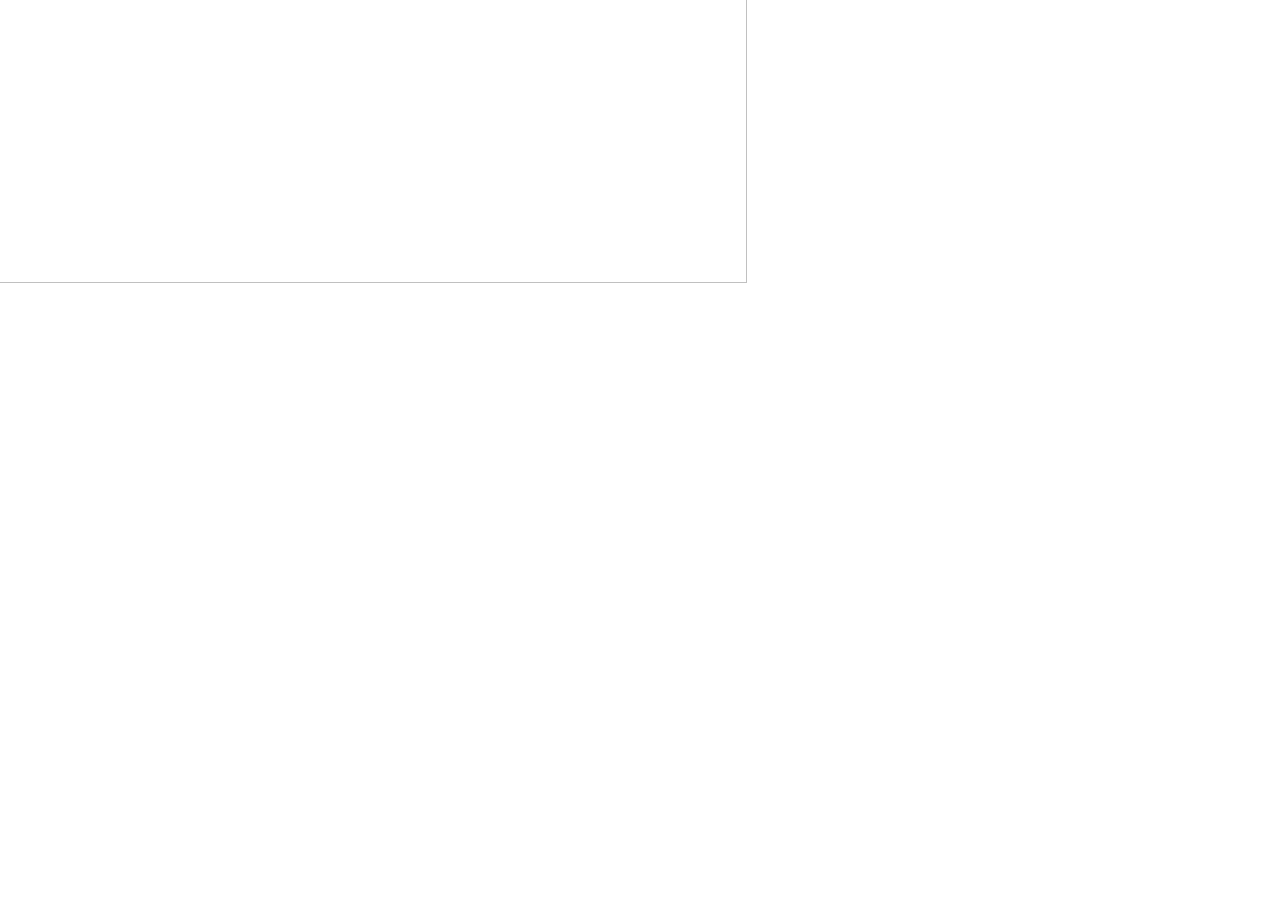
==== commit 2976e71a: "Add files via upload" ====
--- a/index.html
+++ b/index.html
@@ -9,8 +9,8 @@
 <meta name=ProgId content=Word.Document>
 <meta name=Generator content="Microsoft Word 15">
 <meta name=Originator content="Microsoft Word 15">
-<link rel=File-List href="Index%20for%20git_files/filelist.xml">
-<link rel=Edit-Time-Data href="Index%20for%20git_files/editdata.mso">
+<link rel=File-List href="index_files/filelist.xml">
+<link rel=Edit-Time-Data href="index_files/editdata.mso">
 <!--[if !mso]>
 <style>
 v\:* {behavior:url(#default#VML);}
@@ -24,9 +24,9 @@
   <o:Template>Normal</o:Template>
   <o:LastAuthor>Jacob</o:LastAuthor>
   <o:Revision>2</o:Revision>
-  <o:TotalTime>1</o:TotalTime>
-  <o:Created>2021-02-19T07:13:00Z</o:Created>
-  <o:LastSaved>2021-02-19T07:13:00Z</o:LastSaved>
+  <o:TotalTime>2</o:TotalTime>
+  <o:Created>2021-02-19T07:21:00Z</o:Created>
+  <o:LastSaved>2021-02-19T07:21:00Z</o:LastSaved>
   <o:Pages>1</o:Pages>
   <o:Words>1</o:Words>
   <o:Characters>8</o:Characters>
@@ -39,11 +39,11 @@
   <o:AllowPNG/>
  </o:OfficeDocumentSettings>
 </xml><![endif]-->
-<link rel=themeData href="Index%20for%20git_files/themedata.thmx">
-<link rel=colorSchemeMapping
-href="Index%20for%20git_files/colorschememapping.xml">
+<link rel=themeData href="index_files/themedata.thmx">
+<link rel=colorSchemeMapping href="index_files/colorschememapping.xml">
 <!--[if gte mso 9]><xml>
  <w:WordDocument>
+  <w:Zoom>130</w:Zoom>
   <w:SpellingState>Clean</w:SpellingState>
   <w:GrammarState>Clean</w:GrammarState>
   <w:TrackMoves>false</w:TrackMoves>
@@ -1061,12 +1061,12 @@
  mso-position-vertical:absolute;mso-position-vertical-relative:page;
  mso-width-percent:0;mso-height-percent:0;mso-width-relative:margin;
  mso-height-relative:margin'>
- <v:imagedata src="Index%20for%20git_files/image001.png" o:title=""/>
+ <v:imagedata src="index_files/image001.png" o:title=""/>
  <w:wrap anchory="page"/>
 </v:shape><![endif]--><![if !vml]><span style='mso-ignore:vglayout;position:
 relative;z-index:-1895825408'><span style='left:0px;position:absolute;
 left:-96px;top:-17px;width:835px;height:284px'><img width=835 height=284
-src="Index%20for%20git_files/image002.jpg" v:shapes="Picture_x0020_1"></span></span><![endif]></p>
+src="index_files/image002.jpg" v:shapes="Picture_x0020_1"></span></span><![endif]></p>
 
 <p class=MsoNormal><o:p>&nbsp;</o:p></p>
 
@@ -1076,7 +1076,7 @@
 
 <p class=MsoNormal><o:p>&nbsp;</o:p></p>
 
-<p class=MsoNormal style='tab-stops:179.85pt'><span style='mso-tab-count:1'>                                                            </span></p>
+<p class=MsoNormal style='tab-stops:179.85pt'><span style='mso-tab-count:1'>����������������������������������������������������������� </span></p>
 
 <p class=MsoNormal><o:p>&nbsp;</o:p></p>
 
